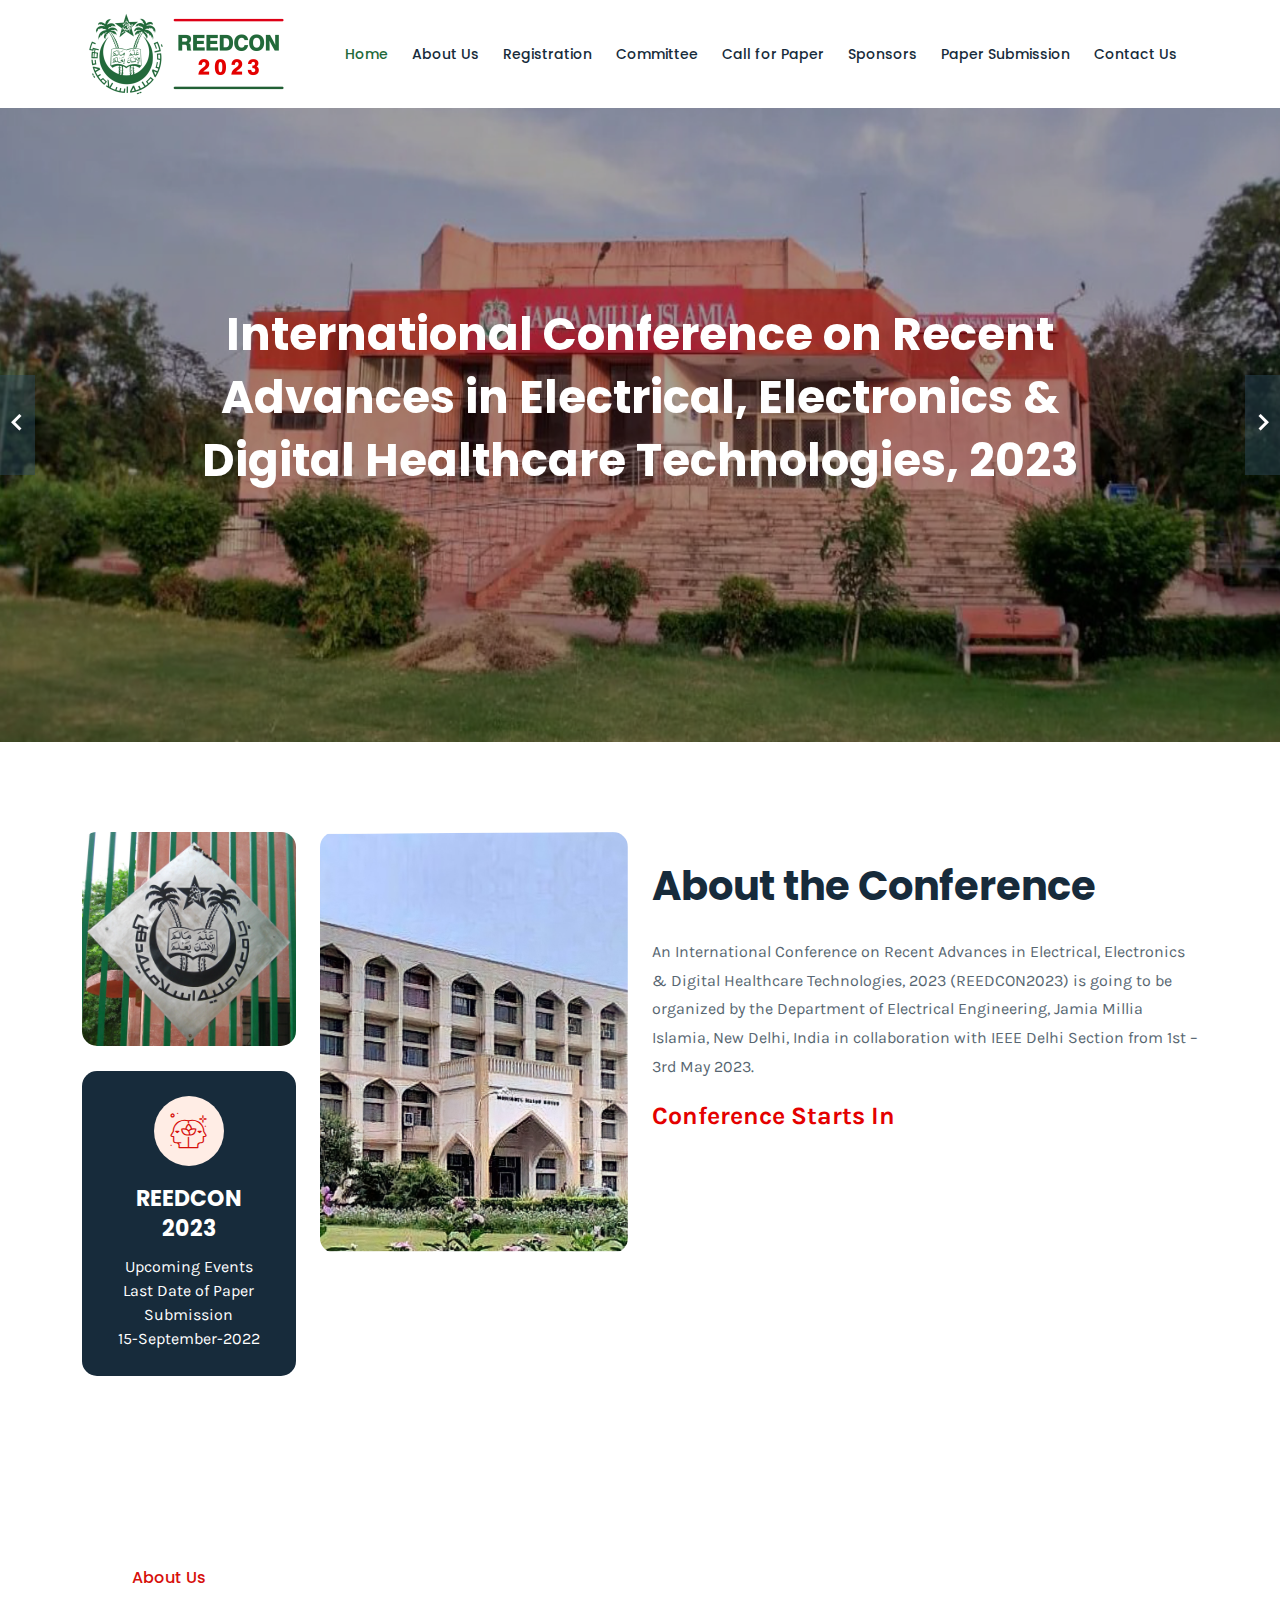
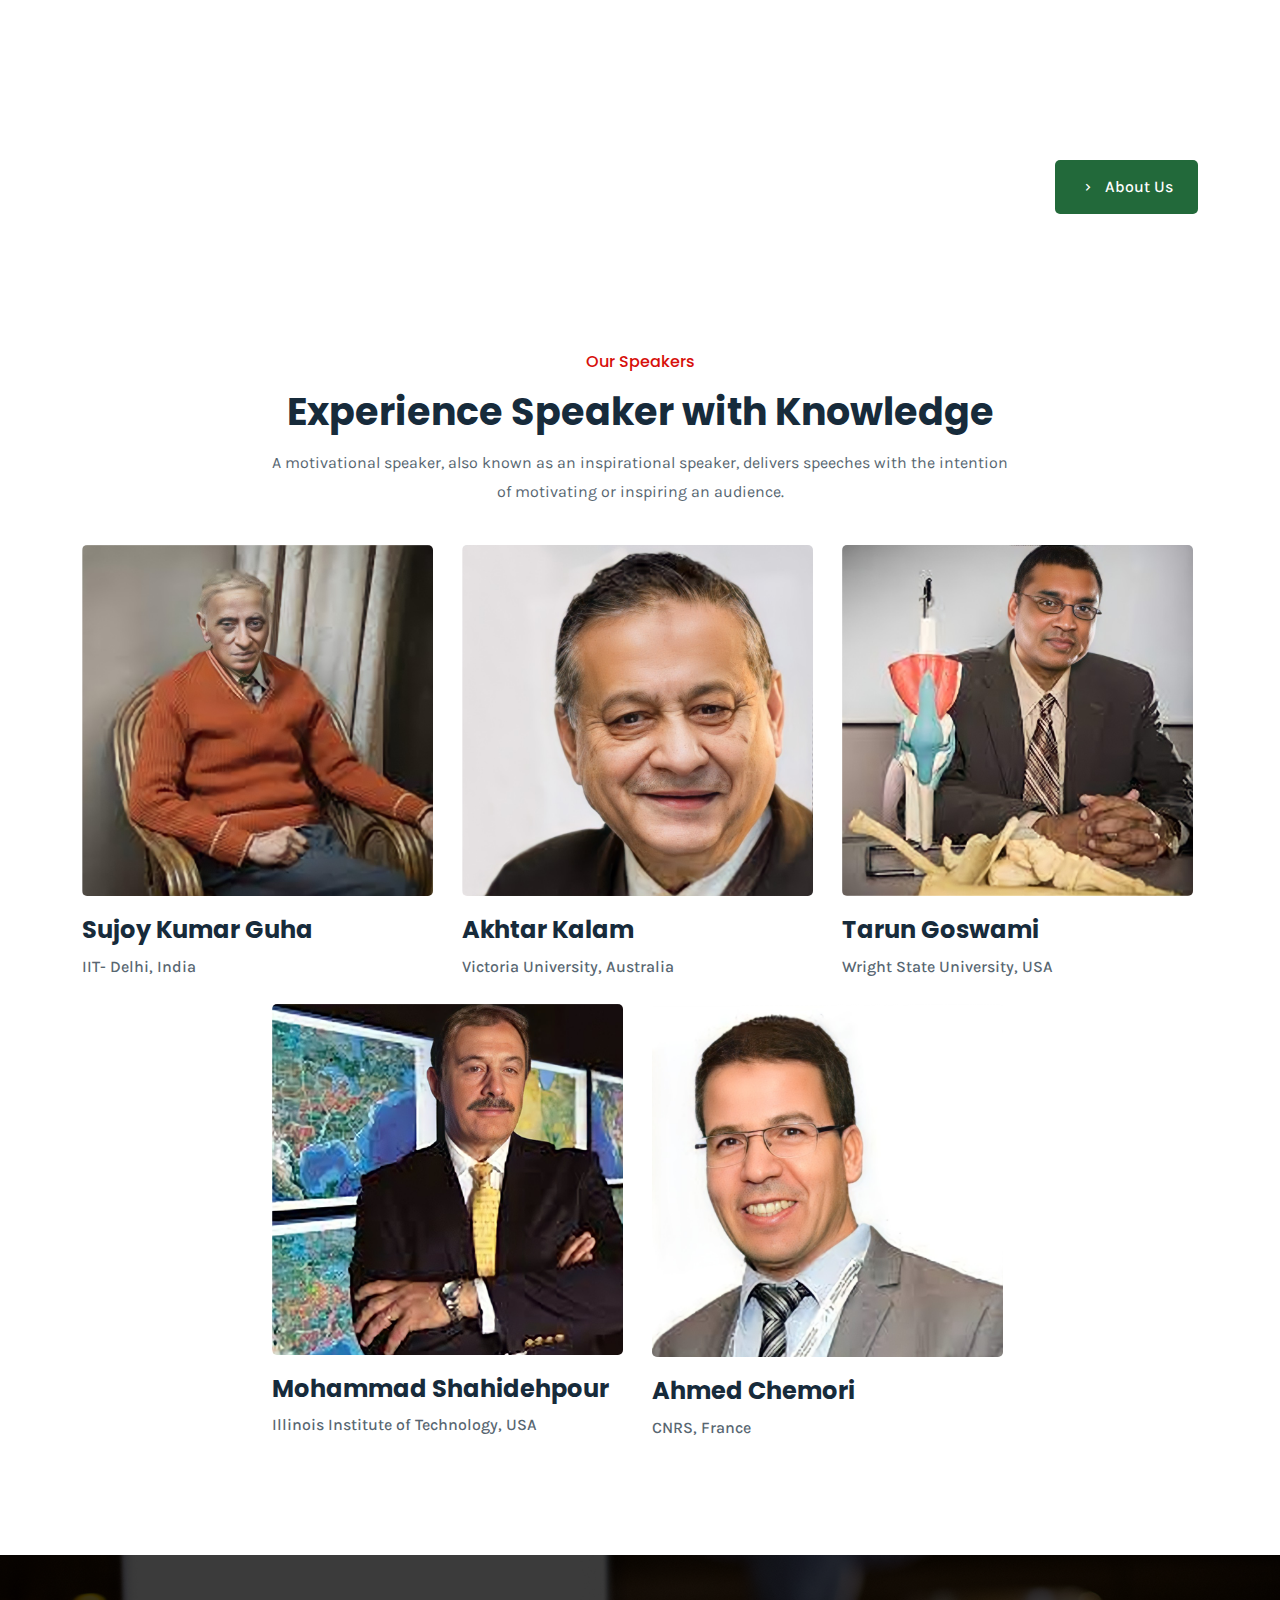
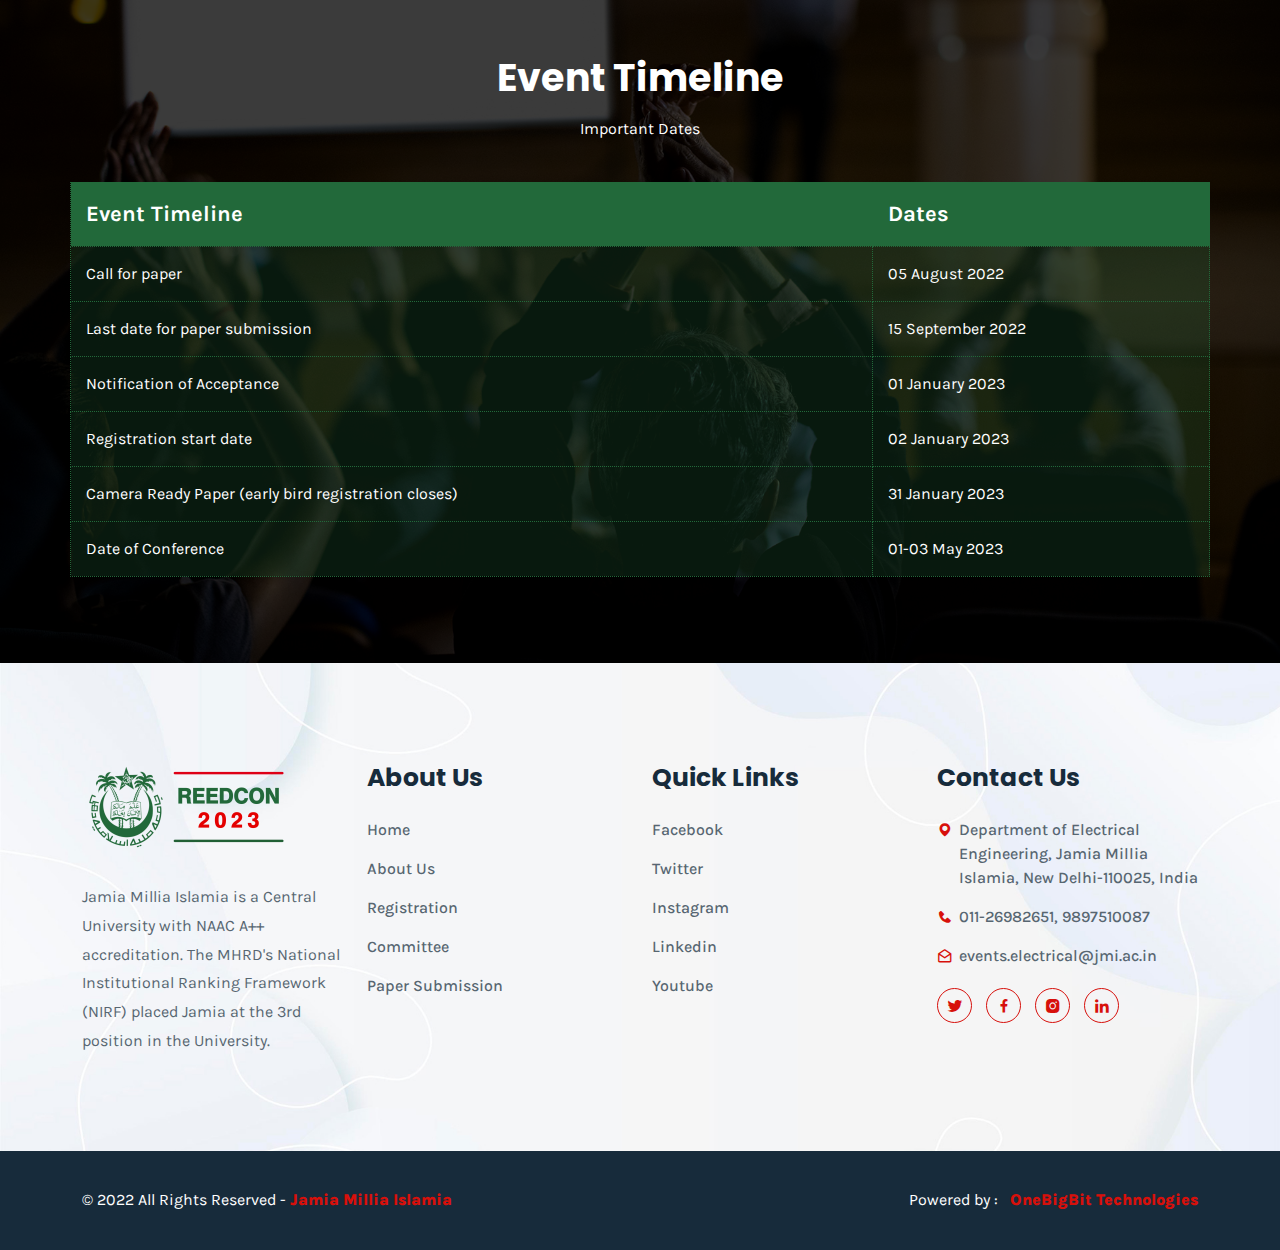
==== index.html @ e64987cf "commit" ====
<!doctype html>
<html lang="zxx">

<head>
    <meta charset="utf-8">
    <meta name="viewport" content="width=device-width, initial-scale=1, shrink-to-fit=no">
    <link rel="stylesheet" href="assets/css/bootstrap.min.css">
    <link rel="stylesheet" href="assets/css/animate.min.css">
    <link rel="stylesheet" href="assets/css/meanmenu.css">
    <link rel="stylesheet" href="assets/css/boxicons.min.css">
    <link rel="stylesheet" href="assets/css/flaticon.css">
    <link rel="stylesheet" href="assets/css/odometer.min.css">
    <link rel="stylesheet" href="assets/css/slick.min.css">
    <link rel="stylesheet" href="assets/css/owl.carousel.min.css">
    <link rel="stylesheet" href="assets/css/owl.theme.default.min.css">
    <link rel="stylesheet" href="assets/css/magnific-popup.min.css">
    <link rel="stylesheet" href="assets/css/style.css">
    <link rel="stylesheet" href="assets/css/dark.css">
    <link rel="stylesheet" href="assets/css/responsive.css">
    <title>International Conference </title>
    <link rel="icon" type="image/png" href="assets/images/favicon.png">
</head>

<body>
    <div class="preloader">
        <div class="loader">
            <div class="shadow"></div>
            <div class="box"></div>
        </div>
    </div>
    <div class="navbar-area">
        <div class="main-responsive-nav">
            <div class="container">
                <div class="main-responsive-menu">
                    <div class="logo"> <a href="index.html"> <img src="assets/images/logo-1.png" class="black-logo"
                                alt="image"> <img src="assets/images/logo-1.png" class="white-logo" alt="image"> </a>
                    </div>
                </div>
            </div>
        </div>
        <div class="main-navbar">
            <div class="container">
                <nav class="navbar navbar-expand-md navbar-light"> <a class="navbar-brand" href="index.html"> <img
                            src="assets/images/logo-1.png" class="black-logo" alt="image"></a> <a class="navbar-brand"
                        href="index.html"> <img src="assets/images/white-logo.png" class="white-logo" alt="image"> </a>
                    <div class="collapse navbar-collapse mean-menu" id="navbarSupportedContent">
                        <ul class="navbar-nav m-auto">
                            <li class="nav-item active"> <a href="index.html" class="nav-link">Home</a> </li>
                            <li class="nav-item"> <a href="about.html" class="nav-link">About Us</a> </li>
                            <li class="nav-item"> <a href="registration.html" class="nav-link"> Registration </a> </li>
                            <li class="nav-item"> <a href="committee.html" class="nav-link"> Committee </a> </li>
                            <li class="nav-item"> <a href="call-for-paper.html" class="nav-link"> Call for Paper </a>
                            </li>
                            <li class="nav-item"> <a href="sponsors.html" class="nav-link"> Sponsors </a> </li>
                            <li class="nav-item"> <a href="paper-submission.html" class="nav-link"> Paper Submission
                                </a> </li>
                            <li class="nav-item"> <a href="contact.html" class="nav-link"> Contact Us </a> </li>
                    </div>
            </div>
            </nav>
        </div>
    </div>
    <div class="main-slides-area">
        <div class="home-slides owl-carousel owl-theme">
            <div class="main-slides-item">
                <div class="container">
                    <div class="main-slides-content">
                        <h1>International Conference on Recent Advances in Electrical, Electronics & Digital Healthcare
                            Technologies, 2023</h1>
                    </div>
                </div>
            </div>
            <div class="main-slides-item item-two">
                <div class="container">
                    <div class="main-slides-content">
                        <h1>Department of Electrical Engineering, Jamia Millia Islamia,<br /> New Delhi </h1>
                    </div>
                </div>
            </div>
            <div class="main-slides-item item-three">
                <div class="container">
                    <div class="main-slides-content">
                        <h1>Jamia Millia Islamia is a Central University with NAAC A++<br /> accreditation</h1>
                    </div>
                </div>
            </div>
            <div class="main-slides-item item-four">
                <div class="container">
                    <div class="main-slides-content">
                        <h1>Jamia Millia Islamia is a Central University with NAAC A++<br /> accreditation</h1>
                    </div>
                </div>
            </div>
            <div class="main-slides-item item-five">
                <div class="container">
                    <div class="main-slides-content">
                        <h1>Jamia Millia Islamia is a Central University with NAAC A++<br /> accreditation</h1>
                    </div>
                </div>
            </div>
            <div class="main-slides-item item-sex">
                <div class="container">
                    <div class="main-slides-content">
                        <h1>Jamia Millia Islamia is a Central University with NAAC A++<br /> accreditation</h1>
                    </div>
                </div>
            </div>
        </div>
    </div> <!-- End Main Slides Area -->
    <div class="about-us-area ptb-100">
        <div class="container">
            <div class="row align-items-center">
                <div class="col-lg-6 col-md-12">
                    <div class="about-us-image">
                        <div class="row">
                            <div class="col-lg-5 col-md-6">
                                <div class="image-one"> <img src="assets/images/about/about-1.jpg" alt="image"> </div>
                                <div class="about-text-wrap"> <i class="flaticon-diversity"></i>
                                    <h4>REEDCON 2023</h4> <span>Upcoming Events<br /> Last Date of Paper
                                        Submission<br /> 15-September-2022 </span>
                                </div>
                            </div>
                            <div class="col-lg-7 col-md-6">
                                <div class="image-two"> <img src="assets/images/about/about-2.jpg" alt="image"> </div>
                            </div>
                        </div>
                    </div>
                </div>
                <div class="col-lg-6 col-md-12">
                    <div class="main-banner-content-box">
                        <h1 class="wow fadeInUp animated" data-wow-delay="100ms" data-wow-duration="1000ms"
                            style="visibility: visible; animation-duration: 1000ms; animation-delay: 100ms;">About the
                            Conference</h1> <br />
                        <p>An International Conference on Recent Advances in Electrical, Electronics & Digital
                            Healthcare Technologies, 2023 (REEDCON2023) is going to be organized by the Department of
                            Electrical Engineering, Jamia Millia Islamia, New Delhi, India in collaboration with IEEE
                            Delhi Section from 1st – 3rd May 2023.</p> <span
                            style="font-size: 25px;color: #e40000;font-weight: 700;">Conference Starts In</span>
                        <div class="banner-soon-content wow fadeInUp animated" data-wow-delay="300ms"
                            data-wow-duration="2000ms"
                            style="visibility: visible; animation-duration: 2000ms; animation-delay: 300ms;">
                            <div id="timer">
                                <div id="days">350<span>Days</span></div>
                                <div id="hours">17<span>Hours</span></div>
                                <div id="minutes">52<span>Minutes</span></div>
                                <div id="seconds">12<span>Seconds</span></div>
                            </div>
                        </div>
                        <ul class="banner-btn-list wow fadeInUp animated" data-wow-delay="300ms"
                            data-wow-duration="2000ms"
                            style="visibility: visible; animation-duration: 2000ms; animation-delay: 300ms;">
                            <li><a href="paper-submission.html" class="default-btn"><i class="bx bx-arrow-to-right"></i>
                                    View Detail<span style="top: 60px; left: 178.5px;"></span></a></li>
                        </ul>
                    </div>
                </div>
            </div>
        </div>
    </div>
    <div class="experience-area-with-image pt-100 pb-100">
        <div class="container">
            <div class="col-lg-12 col-md-12">
                <div class="experience-content"> <span>About Us </span>
                    <h3>About Jamia</h3>
                    <p style="text-align: justify;">Jamia Millia Islamia is a Central University with NAAC A++
                        accreditation. The MHRD&apos;s National Institutional Ranking Framework (NIRF) placed Jamia at
                        the
                        3rd position in the University category, 26th Position in engineering and 13th position in the overall ranking for 2022. The
                        university has 9 faculties, 43 Departments, 30 research centres and offers 234 courses in
                        various disciplines from nursery to Ph.D.</p>
                </div>
                <div class="about-btn" style="float: right;"> <a href="about.html" class="default-btn"><i
                            class="bx bx-chevron-right"></i> About Us <span
                            style="top: 73.9px; left: 95.5px;"></span></a> </div>
            </div>
        </div>
    </div> <!-- Start Speakers Area -->
    <div class="speakers-area ptb-100">
        <div class="container">
            <div class="section-title"> <span>Our Speakers</span>
                <h2>Experience Speaker with Knowledge</h2>
                <p> A motivational speaker, also known as an inspirational speaker, delivers speeches with the intention
                    of motivating or inspiring an audience.</p>
            </div>
            <div class="row justify-content-center">
              <!--  <div class="col-lg-4 col-md-6">
                    <div class="single-speakers">
                        <div class="speakers-image"> <a href="speakers-details.html"><img
                                    src="assets/images/speakers/saifur-rahman.png" alt="saifur-rahman"></a> </div>
                        <div class="speakers-content">
                            <h3> <a href="#">Saifur Rahman</a> </h3> <span>Virginia Tech Advanced Research Institute,
                                USA</span>
                        </div>
                    </div>
                </div>-->
                <div class="col-lg-4 col-md-6">
                    <div class="single-speakers">
                        <div class="speakers-image"> <a href="#"><img src="assets/images/speakers/sujoy-kumar-guha.png"
                                    alt="sujoy-kumar-guha"></a> </div>
                        <div class="speakers-content">
                            <h3> <a href="#">Sujoy Kumar Guha</a> </h3> <span>IIT- Delhi, India</span>
                        </div>
                    </div>
                </div>
                <div class="col-lg-4 col-md-6">
                    <div class="single-speakers">
                        <div class="speakers-image"> <a href="#"><img src="assets/images/speakers/akhtar-kalam.png"
                                    alt="akhtar-kalam"></a> </div>
                        <div class="speakers-content">
                            <h3> <a href="#">Akhtar Kalam</a> </h3> <span>Victoria University, Australia</span>
                        </div>
                    </div>
                </div>
                <div class="col-lg-4 col-md-6">
                    <div class="single-speakers">
                        <div class="speakers-image"> <a href="#"><img src="assets/images/speakers/tarun-goswami.png"
                                    alt="tarun-goswami"></a> </div>
                        <div class="speakers-content">
                            <h3> <a href="#">Tarun Goswami</a> </h3> <span>Wright State University, USA</span>
                        </div>
                    </div>
                </div>
                <div class="col-lg-4 col-md-6">
                    <div class="single-speakers">
                        <div class="speakers-image"> <a href="#"><img
                                    src="assets/images/speakers/mohammad-shahidehpour.png"
                                    alt="mohammad-shahidehpour"></a> </div>
                        <div class="speakers-content">
                            <h3> <a href="#">Mohammad Shahidehpour</a> </h3> <span>Illinois Institute of Technology,
                                USA</span>
                        </div>
                    </div>
                </div>
                <div class="col-lg-4 col-md-6">
                    <div class="single-speakers">
                        <div class="speakers-image"> <a href="speakers-details.html"><img
                                    src="assets/images/speakers/ahmed-chemori.png" alt="ahmed-chemori"></a> </div>
                        <div class="speakers-content">
                            <h3> <a href="#">Ahmed Chemori</a> </h3> <span>CNRS, France</span>
                        </div>
                    </div>
                </div>
            </div>
        </div>
    </div> <!-- End Speakers Area -->
    <div class="pricing-area pt-100 pb-75">
        <div class="container">
            <div class="section-title">
                <h2>Event Timeline</h2>
                <p>Important Dates</p>
            </div>
            <div class="row justify-content-center">
                <table class="table table-bordered table-striped table-hover">
                    <thead>
                        <tr style="background: #22693a;color: white;font-size: 22px;">
                            <td> <strong>Event Timeline </strong> </td>
                            <td> <strong>Dates</strong> </td>
                        </tr>
                        <tr>
                            <td> Call for paper </td>
                            <td> 05 August 2022 </td>
                        </tr>
                        <tr>
                            <td> Last date for paper submission </td>
                            <td> 15 September 2022 </td>
                        </tr>
                        <tr>
                            <td> Notification of Acceptance </td>
                            <td> 01 January 2023 </td>
                        </tr>
                        <tr>
                            <td> Registration start date </td>
                            <td> 02 January 2023 </td>
                        </tr>
                        <tr>
                            <td> Camera Ready Paper (early bird registration closes) </td>
                            <td> 31 January 2023 </td>
                        </tr>
                        <tr>
                            <td> Date of Conference </td>
                            <td> 01-03 May 2023 </td>
                        </tr>
                    </thead>
                </table>
            </div>
        </div>
    </div>
    <footer class="footer-area pt-100 pb-75">
        <div class="container">
            <div class="row justify-content-center">
                <div class="col-lg-3 col-sm-6">
                    <div class="single-footer-widget">
                        <div class="widget-logo"> <a href="index.html"> <img src="assets/images/logo.png"
                                    class="black-logo" alt="image"> <img src="assets/images/white-logo.png"
                                    class="white-logo" alt="image"> </a> </div>
                        <p>Jamia Millia Islamia is a Central University with NAAC A++ accreditation. The MHRD&apos;s
                            National
                            Institutional Ranking Framework (NIRF) placed Jamia at the 3rd position in the University.
                        </p>
                    </div>
                </div>
                <div class="col-lg-3 col-sm-6">
                    <div class="single-footer-widget">
                        <h3>About Us</h3>
                        <ul class="footer-links-list">
                            <li><a href="index.html">Home</a></li>
                            <li><a href="about.html">About Us</a></li>
                            <li><a href="registration.html"> Registration</a></li>
                            <li><a href="committee.html">Committee</a></li>
                            <li><a href="paper-submission.html">Paper Submission</a></li>
                        </ul>
                    </div>
                </div>
                <div class="col-lg-3 col-sm-6">
                    <div class="single-footer-widget">
                        <h3>Quick Links</h3>
                        <ul class="footer-links-list">
                            <li><a href="https://www.facebook.com/" target="_blank">Facebook</a></li>
                            <li><a href="https://twitter.com/?lang=en" target="_blank">Twitter</a></li>
                            <li><a href="https://www.instagram.com/" target="_blank">Instagram</a></li>
                            <li><a href="https://www.linkedin.com/" target="_blank">Linkedin</a></li>
                            <li><a href="https://www.youtube.com/" target="_blank">Youtube</a></li>
                        </ul>
                    </div>
                </div>
                <div class="col-lg-3 col-sm-6">
                    <div class="single-footer-widget">
                        <h3>Contact Us</h3>
                        <ul class="widget-info">
                            <li> <i class='bx bxs-map'></i> Department of Electrical Engineering, Jamia Millia Islamia,
                                New Delhi-110025, India </li>
                            <li> <i class='bx bxs-phone'></i> <a href="tel:9897510087">011-26982651, 9897510087</a>
                            </li>
                            <li> <i class='bx bx-envelope-open'></i> <a
                                    href="#"><span>events.electrical@jmi.ac.in</span></a> </li>
                        </ul>
                        <ul class="widget-social">
                            <li> <a href="https://twitter.com/?lang=en" target="_blank"> <i class='bx bxl-twitter'></i>
                                </a> </li>
                            <li> <a href="https://www.facebook.com/" target="_blank"> <i class='bx bxl-facebook'></i>
                                </a> </li>
                            <li> <a href="https://www.instagram.com/" target="_blank"> <i
                                        class='bx bxl-instagram-alt'></i> </a> </li>
                            <li> <a href="https://www.linkedin.com/" target="_blank"> <i class='bx bxl-linkedin'></i>
                                </a> </li>
                        </ul>
                    </div>
                </div>
            </div>
        </div>
    </footer>
    <div class="copyright-area">
        <div class="container">
            <div class="copyright-area-content">
                <div class="row align-items-center">
                    <div class="col-lg-6 col-md-6">
                        <p> © 2022 All Rights Reserved - <a href="#" target="_blank"><strong>Jamia Millia
                                    Islamia</strong> </a> </p>
                    </div>
                    <div class="col-lg-6 col-md-6">
                        <p style="float: right;"> Powered by : &nbsp;&nbsp;<a href="https://onebigbit.com/"
                                target="_blank"><strong> OneBigBit Technologies</strong> </a> </p>
                    </div>
                </div>
            </div>
        </div>
    </div> <!-- Start Go Top Area -->
    <div class="go-top"> <i class='bx bx-chevron-up'></i> </div> <!-- End Go Top Area -->
    <!-- Jquery Slim JS -->
    <script src="assets/js/jquery.min.js"></script>
    <script src="assets/js/bootstrap.bundle.min.js"></script>
    <script src="assets/js/jquery.meanmenu.js"></script>
    <script src="assets/js/owl.carousel.min.js"></script>
    <script src="assets/js/jquery.appear.js"></script>
    <script src="assets/js/odometer.min.js"></script>
    <script src="assets/js/slick.min.js"></script>
    <script src="assets/js/jquery.magnific-popup.min.js"></script>
    <script src="assets/js/jquery.ajaxchimp.min.js"></script>
    <script src="assets/js/form-validator.min.js"></script>
    <script src="assets/js/contact-form-script.js"></script>
    <script src="assets/js/wow.min.js"></script>
    <script src="assets/js/main.js"></script>
</body>

</html>
---- assets/css/meanmenu.css ----
.mean-container .mean-bar {
  float: left;
  width: 100%;
  position: absolute;
  background: transparent;
  padding: 20px 0 0;
  z-index: 999;
  border-bottom: 1px solid rgba(0, 0, 0, 0.03);
  height: 55px;
}
.mean-container a.meanmenu-reveal {
  width: 35px;
  height: 30px;
  padding: 12px 15px 0 0;
  position: absolute;
  right: 0;
  cursor: pointer;
  color: #ffffff;
  text-decoration: none;
  font-size: 16px;
  text-indent: -9999em;
  line-height: 22px;
  font-size: 1px;
  display: block;
  font-weight: 700;
}
.mean-container a.meanmenu-reveal span {
  display: block;
  background: #ffffff;
  height: 4px;
  margin-top: 3px;
  border-radius: 3px;
}
.mean-container .mean-nav {
  float: left;
  width: 100%;
  background: #ffffff;
  margin-top: 55px;
}
.mean-container .mean-nav ul {
  padding: 0;
  margin: 0;
  width: 100%;
  border: none;
  list-style-type: none;
}
.mean-container .mean-nav ul li {
  position: relative;
  float: left;
  width: 100%;
}
.mean-container .mean-nav ul li a {
  display: block;
  float: left;
  width: 90%;
  padding: 1em 5%;
  margin: 0;
  text-align: left;
  color: #677294;
  border-top: 1px solid #dbeefd;
  text-decoration: none;
}
.mean-container .mean-nav ul li a.active {
  color: #000000;
}
.mean-container .mean-nav ul li li a {
  width: 80%;
  padding: 1em 10%;
  color: #677294;
  border-top: 1px solid #dbeefd;
  opacity: 1;
  filter: alpha(opacity=75);
  text-shadow: none !important;
  visibility: visible;
  text-transform: none;
  font-size: 14px;
}
.mean-container .mean-nav ul li.mean-last a {
  border-bottom: none;
  margin-bottom: 0;
}
.mean-container .mean-nav ul li li li a {
  width: 70%;
  padding: 1em 15%;
}
.mean-container .mean-nav ul li li li li a {
  width: 60%;
  padding: 1em 20%;
}
.mean-container .mean-nav ul li li li li li a {
  width: 50%;
  padding: 1em 25%;
}
.mean-container .mean-nav ul li a:hover {
  background: #252525;
  background: rgba(255, 255, 255, 0.1);
}
.mean-container .mean-nav ul li a.mean-expand {
  margin-top: 3px;
  width: 100%;
  height: 24px;
  padding: 12px !important;
  text-align: right;
  position: absolute;
  right: 0;
  top: 0;
  z-index: 2;
  font-weight: 700;
  background: transparent;
  border: none !important;
}
.mean-container .mean-push {
  float: left;
  width: 100%;
  padding: 0;
  margin: 0;
  clear: both;
}
.mean-nav .wrapper {
  width: 100%;
  padding: 0;
  margin: 0;
}
/* Fix for box sizing on Foundation Framework etc. */
.mean-container .mean-bar,
.mean-container .mean-bar * {
  -webkit-box-sizing: content-box;
  -moz-box-sizing: content-box;
  box-sizing: content-box;
}
.mean-remove {
  display: none !important;
}
.mobile-nav {
  display: none;
}
.mobile-nav.mean-container .mean-nav ul li a.active {
  color: #ff2d55;
}
.main-nav {
  background: #000;
  position: absolute;
  top: 0;
  left: 0;
  padding-top: 15px;
  padding-bottom: 15px;
  width: 100%;
  z-index: 999;
  height: auto;
}
.mean-nav .dropdown-toggle::after {
  display: none;
}
.navbar-light .navbar-brand,
.navbar-light .navbar-brand:hover {
  color: #fff;
  font-weight: bold;
  text-transform: uppercase;
  line-height: 1;
}
.main-nav nav ul {
  padding: 0;
  margin: 0;
  list-style-type: none;
}
.main-nav nav .navbar-nav .nav-item {
  position: relative;
  padding: 15px 0;
}
.main-nav nav .navbar-nav .nav-item a {
  font-weight: 500;
  font-size: 16px;
  text-transform: uppercase;
  color: #ffffff;
  padding-left: 0;
  padding-right: 0;
  padding-top: 0;
  padding-bottom: 0;
  margin-left: 15px;
  margin-right: 15px;
}
.main-nav nav .navbar-nav .nav-item a:hover,
.main-nav nav .navbar-nav .nav-item a:focus,
.main-nav nav .navbar-nav .nav-item a.active {
  color: #ff2d55;
}
.main-nav nav .navbar-nav .nav-item:hover a {
  color: #ff2d55;
}
.main-nav nav .navbar-nav .nav-item .dropdown-menu {
  -webkit-box-shadow: 0 0 30px 0 rgba(0, 0, 0, 0.05);
  box-shadow: 0 0 30px 0 rgba(0, 0, 0, 0.05);
  background: #0d1028;
  position: absolute;
  top: 80px;
  left: 0;
  width: 250px;
  z-index: 99;
  display: block;
  padding-top: 20px;
  padding-left: 5px;
  padding-right: 5px;
  padding-bottom: 20px;
  opacity: 0;
  visibility: hidden;
  -webkit-transition: all 0.3s ease-in-out;
  transition: all 0.3s ease-in-out;
}
.main-nav nav .navbar-nav .nav-item .dropdown-menu li {
  position: relative;
  padding: 0;
}
.main-nav nav .navbar-nav .nav-item .dropdown-menu li a {
  font-size: 15px;
  font-weight: 500;
  text-transform: capitalize;
  padding: 9px 15px;
  margin: 0;
  display: block;
  color: #ffffff;
}
.main-nav nav .navbar-nav .nav-item .dropdown-menu li a:hover,
.main-nav nav .navbar-nav .nav-item .dropdown-menu li a:focus,
.main-nav nav .navbar-nav .nav-item .dropdown-menu li a.active {
  color: #ff2d55;
}
.main-nav nav .navbar-nav .nav-item .dropdown-menu li .dropdown-menu {
  position: absolute;
  left: -100%;
  top: 0;
  opacity: 0 !important;
  visibility: hidden !important;
}
.main-nav nav .navbar-nav .nav-item .dropdown-menu li:hover .dropdown-menu {
  opacity: 1 !important;
  visibility: visible !important;
  top: -20px !important;
}
.main-nav
  nav
  .navbar-nav
  .nav-item
  .dropdown-menu
  li
  .dropdown-menu
  li
  .dropdown-menu {
  position: absolute;
  left: -100%;
  top: 0;
  opacity: 0 !important;
  visibility: hidden !important;
}
.main-nav
  nav
  .navbar-nav
  .nav-item
  .dropdown-menu
  li:hover
  .dropdown-menu
  li:hover
  .dropdown-menu {
  opacity: 1 !important;
  visibility: visible !important;
  top: -20px !important;
}
.main-nav nav .navbar-nav .nav-item .dropdown-menu li .dropdown-menu li a {
  color: #ffffff;
  text-transform: capitalize;
}
.main-nav nav .navbar-nav .nav-item .dropdown-menu li .dropdown-menu li a:hover,
.main-nav nav .navbar-nav .nav-item .dropdown-menu li .dropdown-menu li a:focus,
.main-nav
  nav
  .navbar-nav
  .nav-item
  .dropdown-menu
  li
  .dropdown-menu
  li
  a.active {
  color: #ffffff;
}
.main-nav nav .navbar-nav .nav-item:hover ul {
  opacity: 1;
  visibility: visible;
  top: 100%;
}
.main-nav nav .navbar-nav .nav-item:last-child .dropdown-menu {
  left: auto;
  right: 0;
}

/* Responsive Style */
@media only screen and (max-width: 991px) {
  .mobile-nav {
    display: block;
    position: relative;
  }
  .mobile-nav .logo {
    text-decoration: none;
    position: absolute;
    top: 11px;
    z-index: 999;
    left: 15px;
    color: #fff;
    font-weight: bold;
    text-transform: uppercase;
    font-size: 20px;
  }
  .mean-container .mean-bar {
    background-color: #ffffff;
    padding: 0;
  }
  .mean-container a.meanmenu-reveal {
    padding: 15px 15px 0 0;
  }
  .mobile-nav nav .navbar-nav {
    height: 300px;
    overflow-y: scroll;
  }
  .mobile-nav nav .navbar-nav .nav-item a i {
    display: none;
  }
  .main-nav {
    display: none !important;
  }
}
---- assets/css/flaticon.css ----
@font-face {
  font-family: "flaticon";
  src: url("../fonts/flaticon66e1.ttf?39188110a7089c1b82493d017f418daa")
      format("truetype"),
    url("../fonts/flaticon66e1.woff?39188110a7089c1b82493d017f418daa")
      format("woff"),
    url("../fonts/flaticon66e1.woff2?39188110a7089c1b82493d017f418daa")
      format("woff2"),
    url("../fonts/flaticon66e1.eot?39188110a7089c1b82493d017f418daa#iefix")
      format("embedded-opentype"),
    url("../fonts/flaticon66e1.svg?39188110a7089c1b82493d017f418daa#flaticon")
      format("svg");
}

i[class^="flaticon-"]:before,
i[class*=" flaticon-"]:before {
  font-family: flaticon !important;
  font-style: normal;
  font-weight: normal !important;
  font-variant: normal;
  text-transform: none;
  -webkit-font-smoothing: antialiased;
  -moz-osx-font-smoothing: grayscale;
}

.flaticon-advertising:before {
  content: "\f101";
}
.flaticon-leadership:before {
  content: "\f102";
}
.flaticon-diversity:before {
  content: "\f103";
}
.flaticon-branding:before {
  content: "\f104";
}
.flaticon-boost:before {
  content: "\f105";
}
.flaticon-drink:before {
  content: "\f106";
}
.flaticon-medal:before {
  content: "\f107";
}
.flaticon-layers:before {
  content: "\f108";
}
.flaticon-customer:before {
  content: "\f109";
}
.flaticon-pin:before {
  content: "\f10a";
}
.flaticon-phone:before {
  content: "\f10b";
}
.flaticon-envelope:before {
  content: "\f10c";
}
.flaticon-play-button-arrowhead:before {
  content: "\f10d";
}
.flaticon-shopping-cart:before {
  content: "\f10e";
}
.flaticon-settings:before {
  content: "\f10f";
}
.flaticon-left-quote:before {
  content: "\f110";
}
.flaticon-bar-chart:before {
  content: "\f111";
}
.flaticon-search-interface-symbol:before {
  content: "\f112";
}
.flaticon-cancel:before {
  content: "\f113";
}
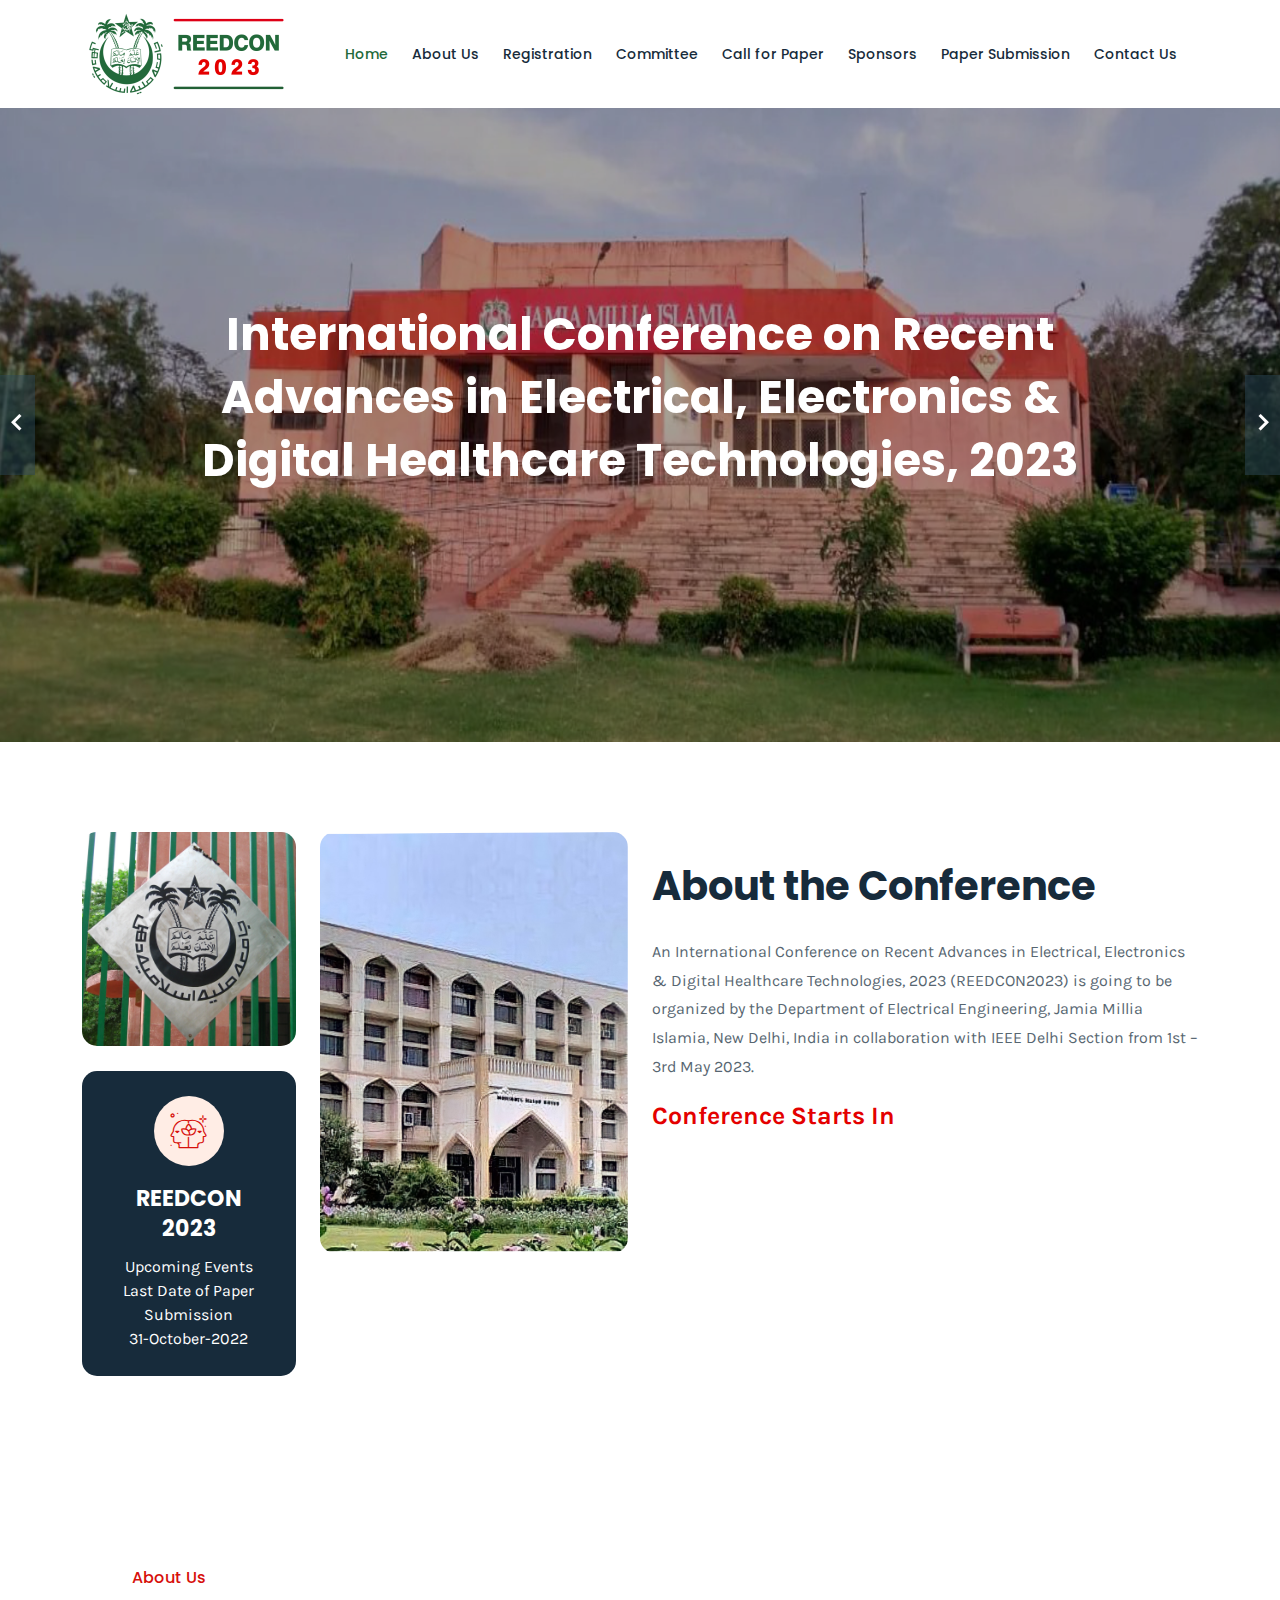
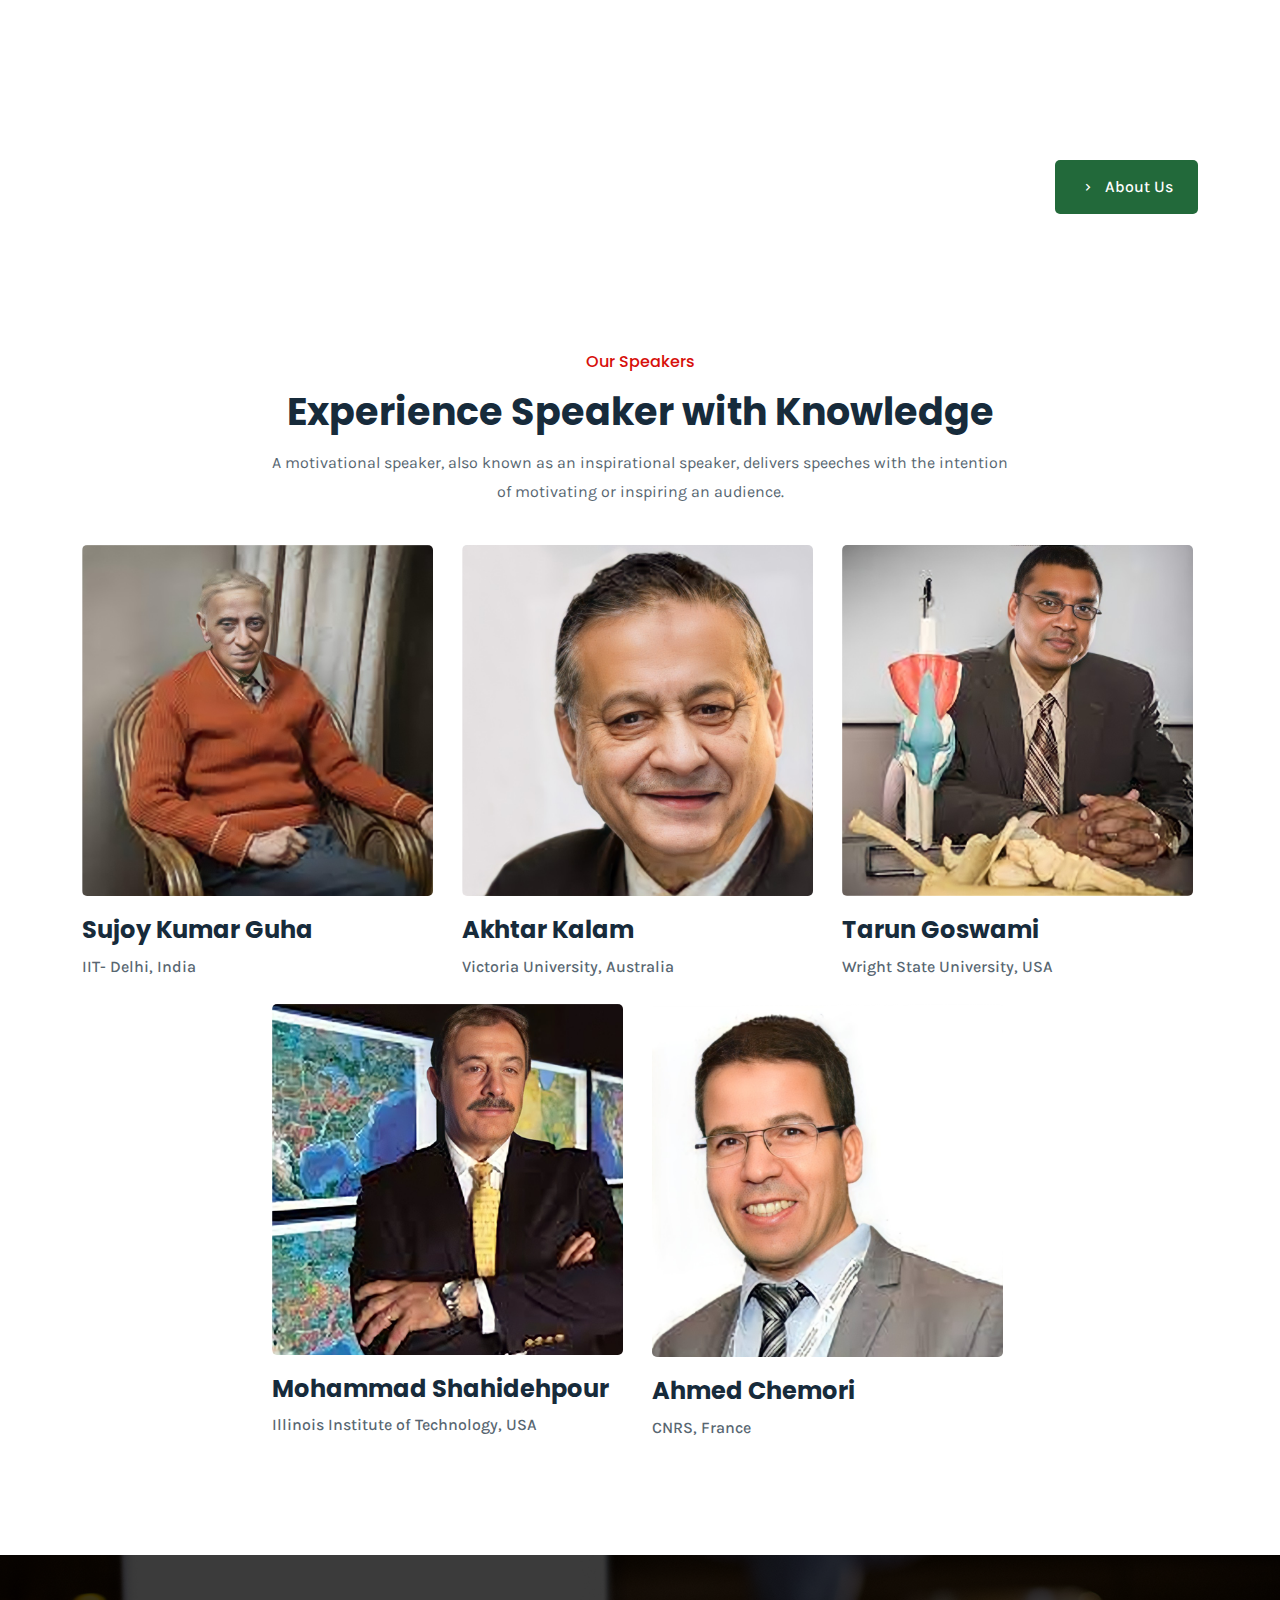
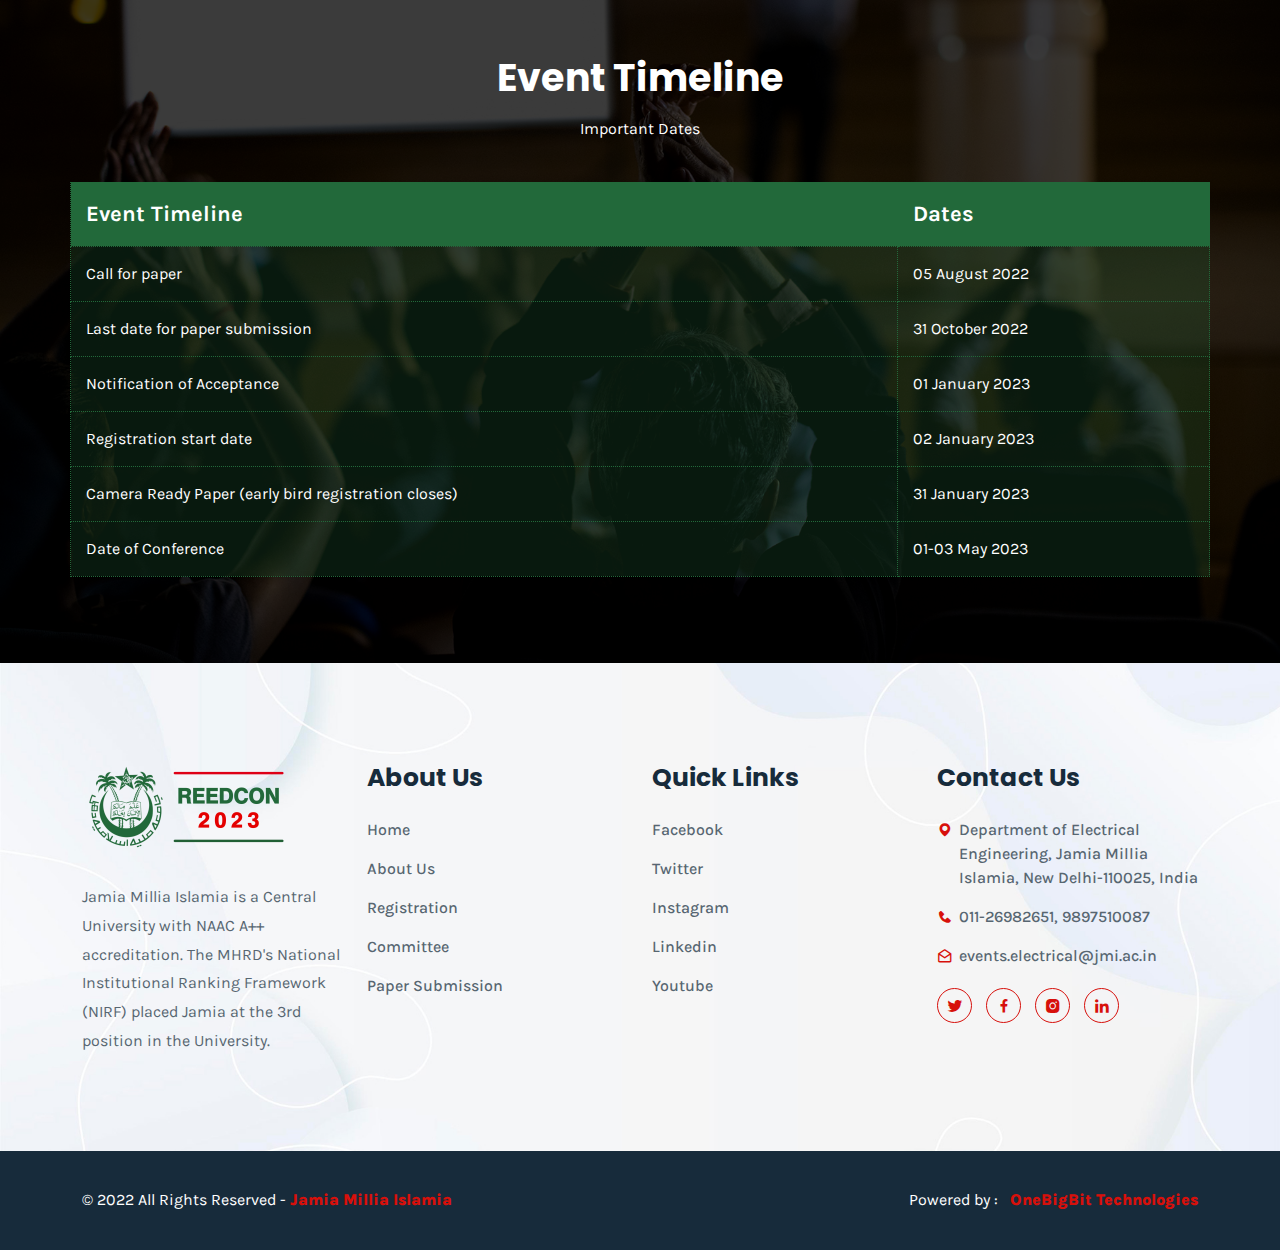
==== commit 82a77d4b: "16 sep updated by kashif" ====
--- a/index.html
+++ b/index.html
@@ -117,7 +117,7 @@
                                 <div class="image-one"> <img src="assets/images/about/about-1.jpg" alt="image"> </div>
                                 <div class="about-text-wrap"> <i class="flaticon-diversity"></i>
                                     <h4>REEDCON 2023</h4> <span>Upcoming Events<br /> Last Date of Paper
-                                        Submission<br /> 15-September-2022 </span>
+                                        Submission<br /> 31-October-2022 </span>
                                 </div>
                             </div>
                             <div class="col-lg-7 col-md-6">
@@ -166,8 +166,8 @@
                         accreditation. The MHRD&apos;s National Institutional Ranking Framework (NIRF) placed Jamia at
                         the
                         3rd position in the University category, 26th Position in engineering and 13th position in the overall ranking for 2022. The
-                        university has 9 faculties, 43 Departments, 30 research centres and offers 234 courses in
-                        various disciplines from nursery to Ph.D.</p>
+                        university has 10 faculties, 44 Departments, 30 research centres and offers more than 200 courses in
+                        various disciplines, with 20,000 plus students.</p>
                 </div>
                 <div class="about-btn" style="float: right;"> <a href="about.html" class="default-btn"><i
                             class="bx bx-chevron-right"></i> About Us <span
@@ -262,7 +262,7 @@
                         </tr>
                         <tr>
                             <td> Last date for paper submission </td>
-                            <td> 15 September 2022 </td>
+                            <td> 31 October 2022 </td>
                         </tr>
                         <tr>
                             <td> Notification of Acceptance </td>
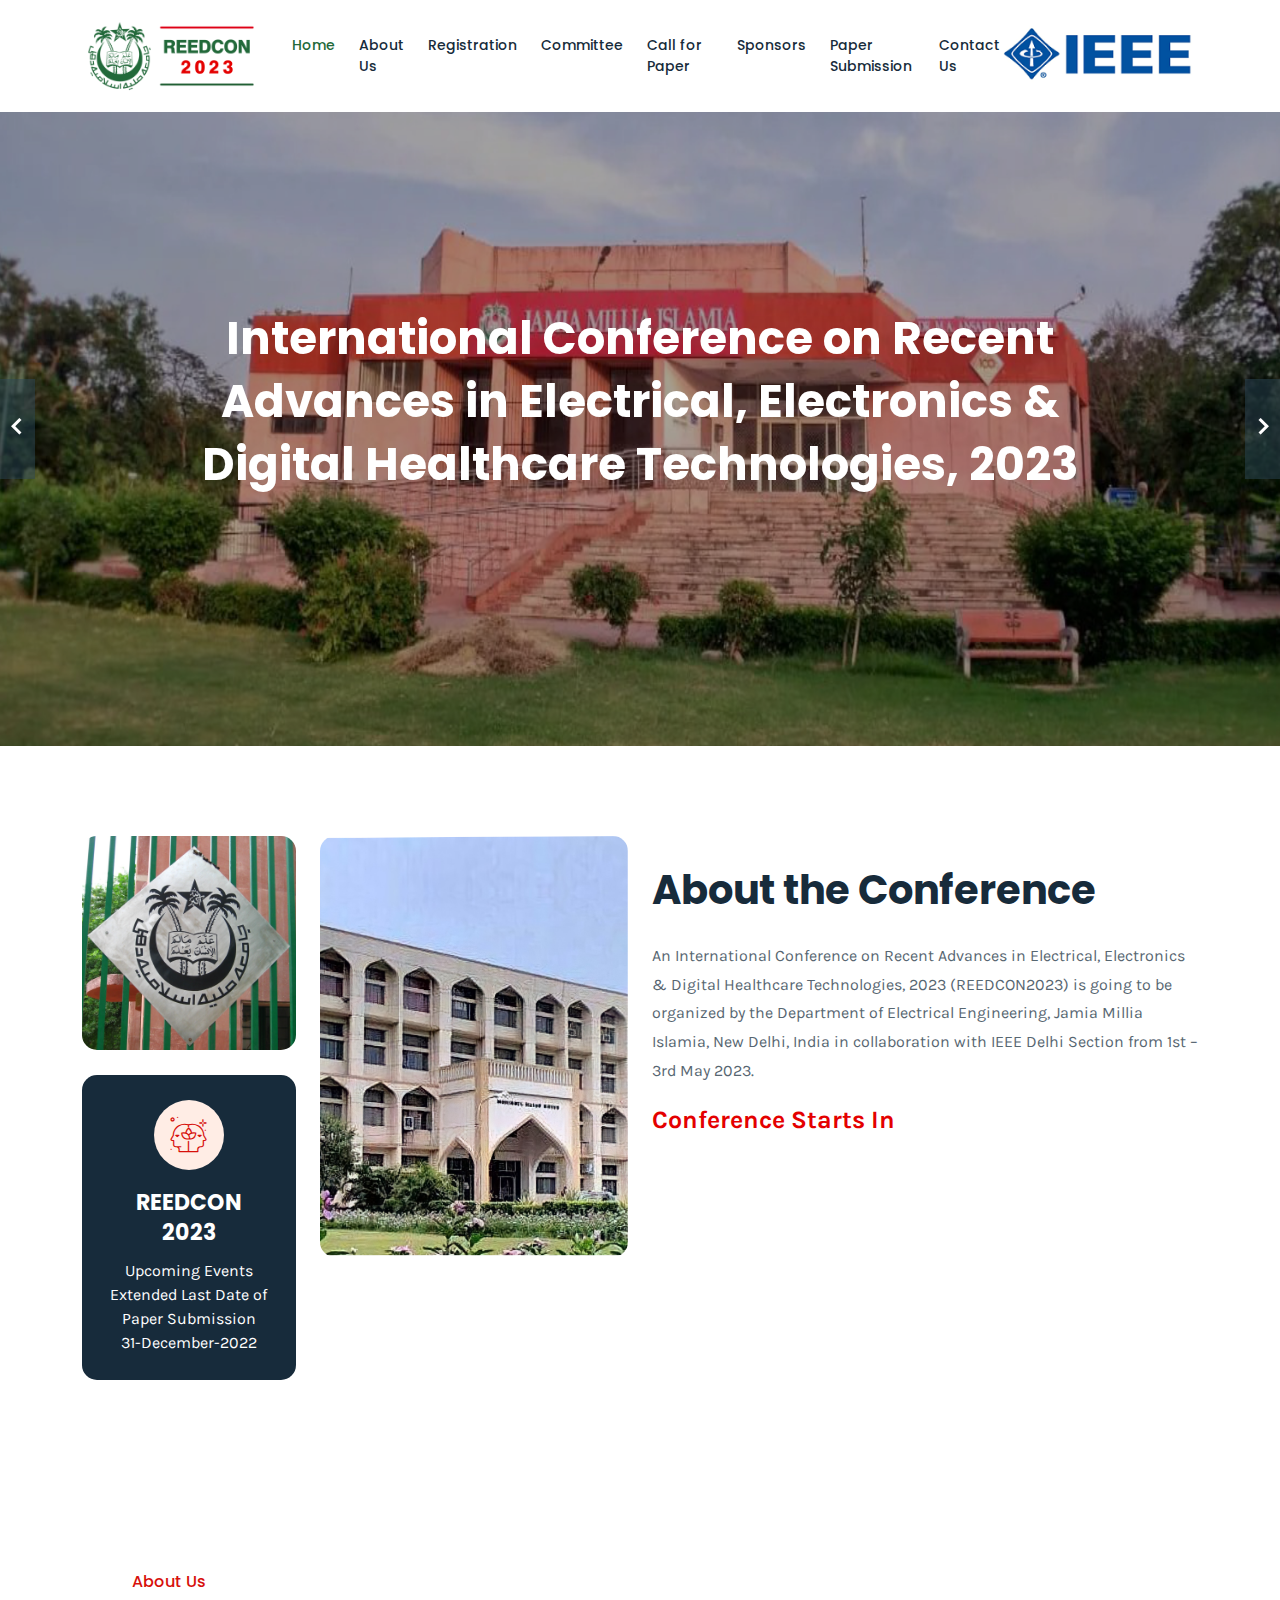
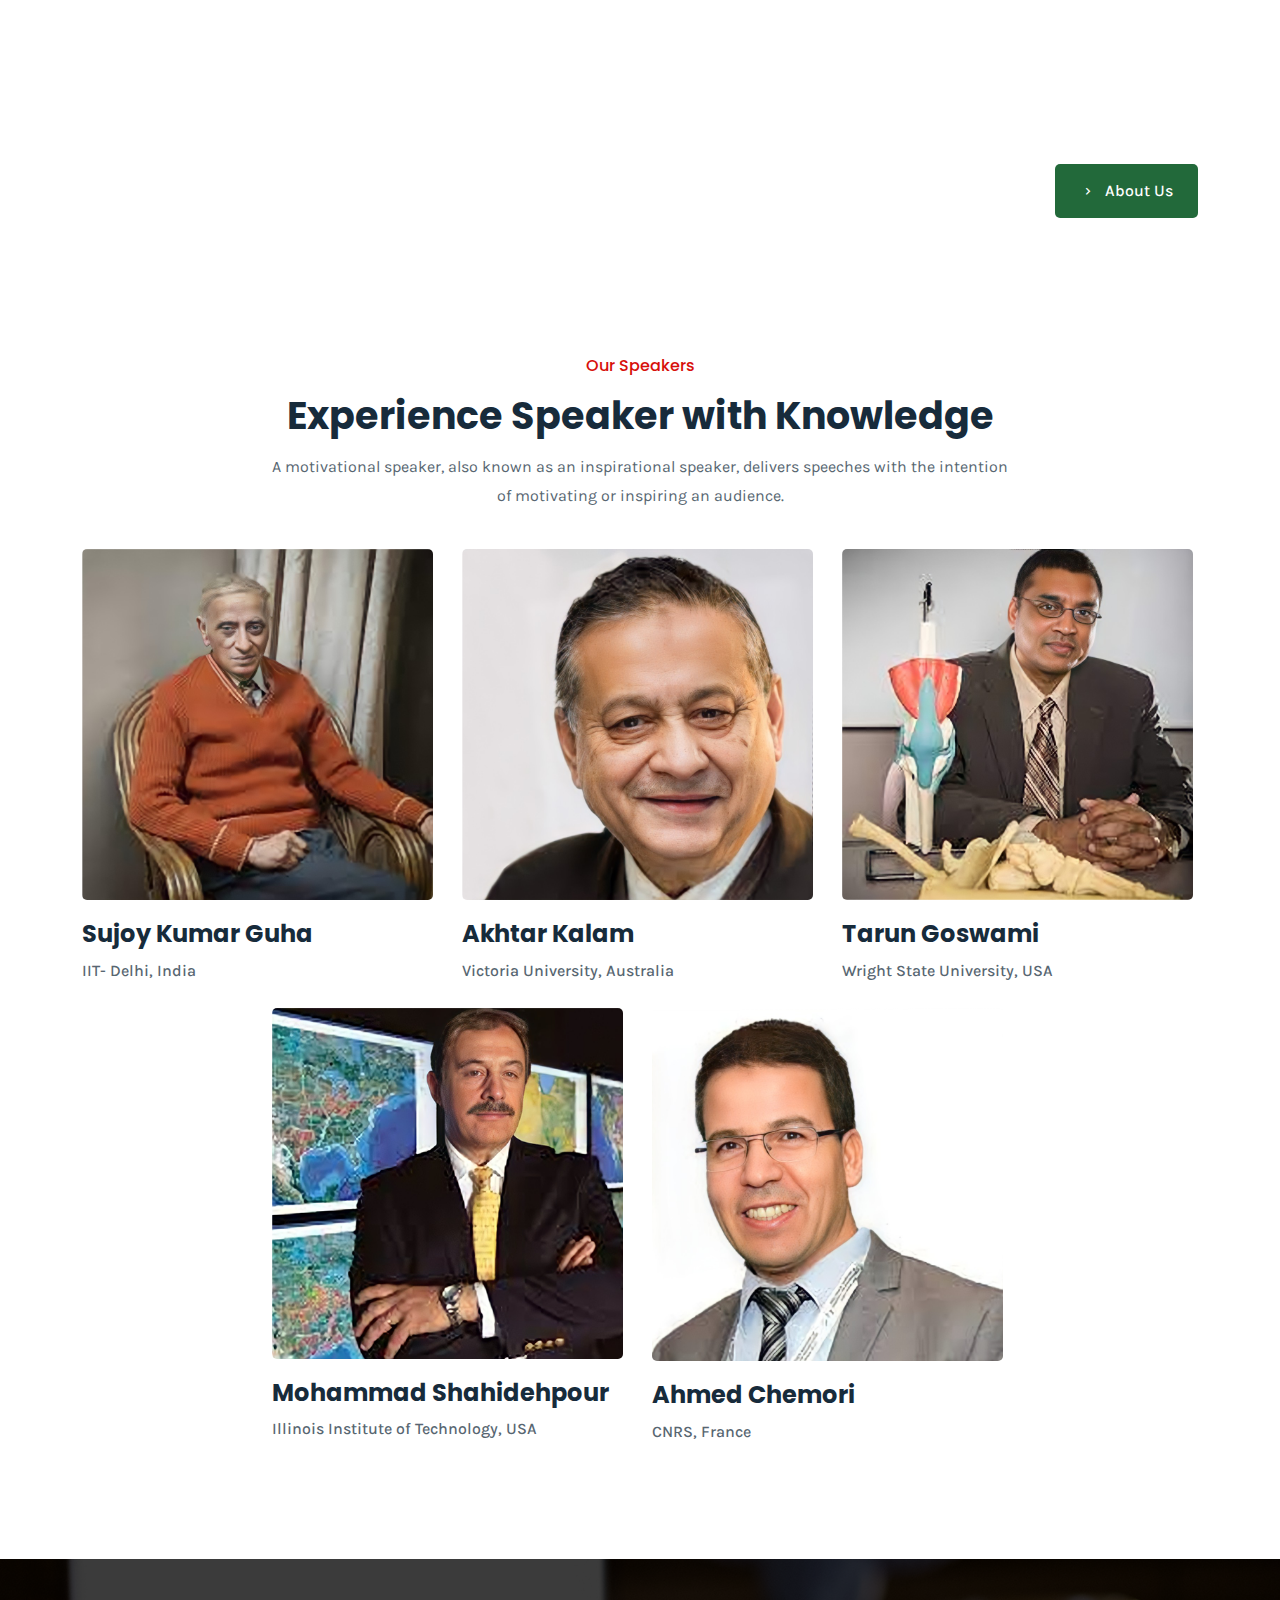
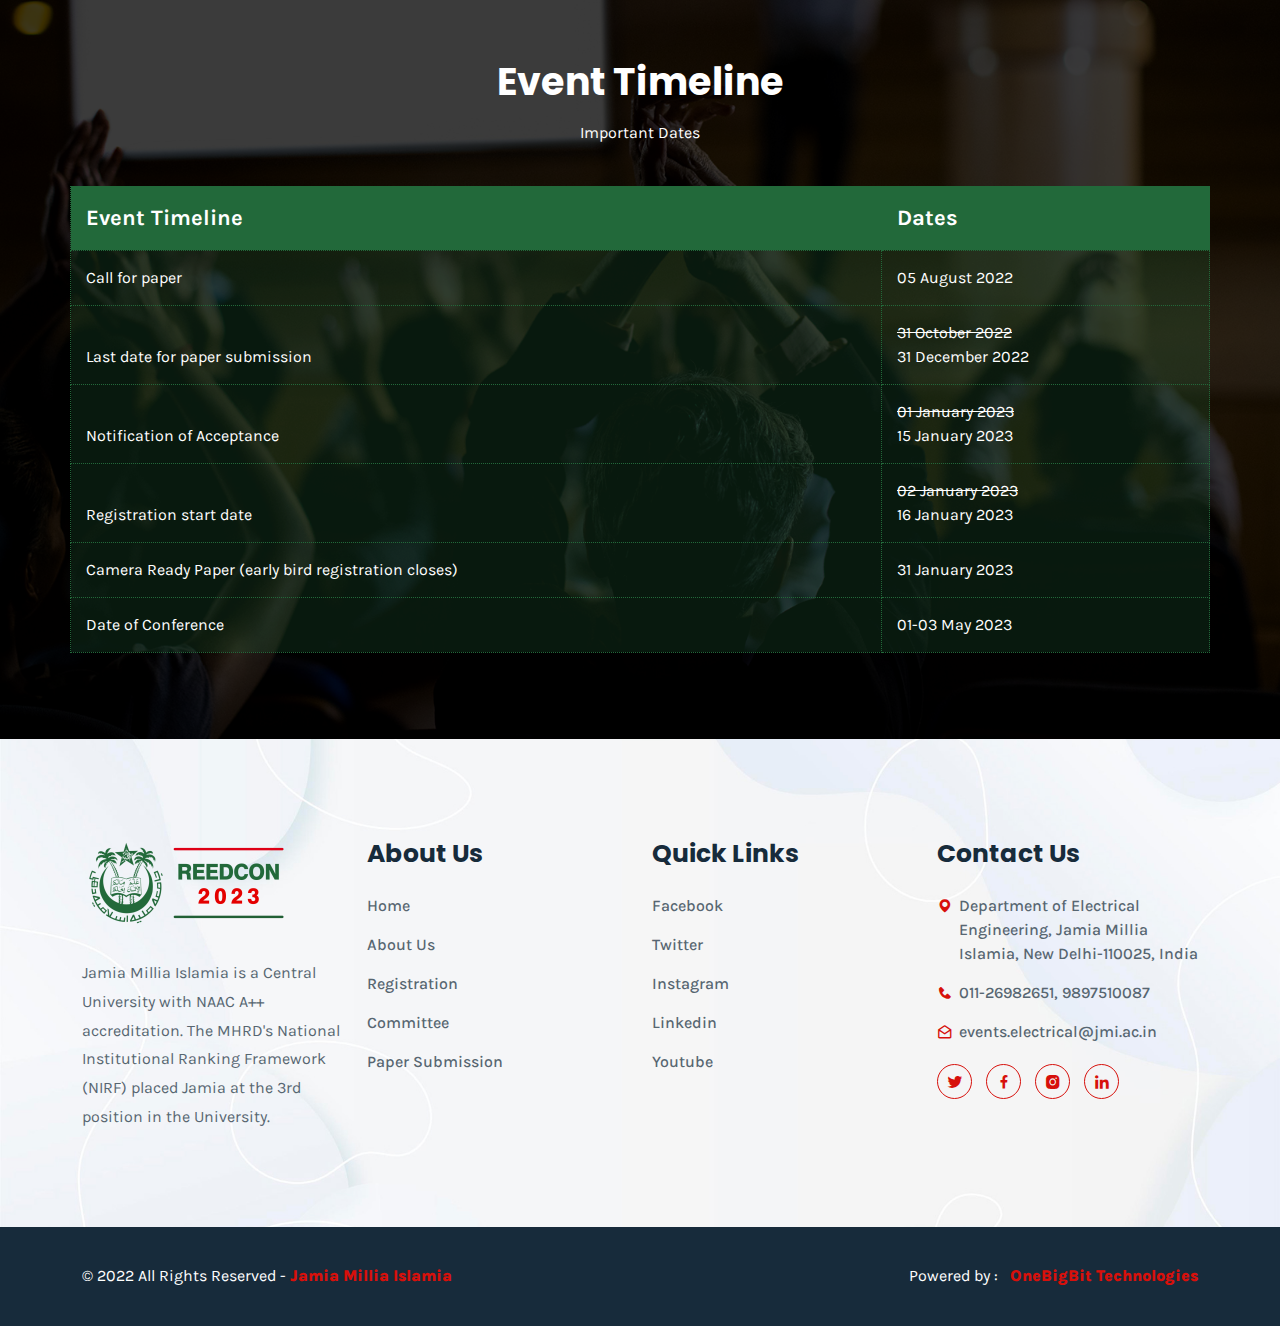
==== commit ef9eb63b: "ok" ====
--- a/index.html
+++ b/index.html
@@ -56,9 +56,19 @@
                                 </a> </li>
                             <li class="nav-item"> <a href="contact.html" class="nav-link"> Contact Us </a> </li>
                     </div>
+                      <div class="logo"> <a href="index.html"> <img src="assets/images/ieee.png" class="black-logo"
+                                alt="image"> <img src="assets/images/logo-1.png" class="white-logo" alt="image"> </a>
+                    </div>
             </div>
             </nav>
         </div>
+
+        
+                
+                  
+                
+          
+       
     </div>
     <div class="main-slides-area">
         <div class="home-slides owl-carousel owl-theme">
@@ -116,8 +126,8 @@
                             <div class="col-lg-5 col-md-6">
                                 <div class="image-one"> <img src="assets/images/about/about-1.jpg" alt="image"> </div>
                                 <div class="about-text-wrap"> <i class="flaticon-diversity"></i>
-                                    <h4>REEDCON 2023</h4> <span>Upcoming Events<br /> Last Date of Paper
-                                        Submission<br /> 31-October-2022 </span>
+                                    <h4>REEDCON 2023</h4> <span>Upcoming Events<br /> Extended Last Date of Paper
+                                        Submission<br /> 31-December-2022 </span>
                                 </div>
                             </div>
                             <div class="col-lg-7 col-md-6">
@@ -262,15 +272,15 @@
                         </tr>
                         <tr>
                             <td> Last date for paper submission </td>
-                            <td> 31 October 2022 </td>
+                            <td> <del>31 October 2022</del> <br>31 December 2022 </td>
                         </tr>
                         <tr>
                             <td> Notification of Acceptance </td>
-                            <td> 01 January 2023 </td>
+                            <td> <del>01 January 2023</del><br>15 January 2023 </td>
                         </tr>
                         <tr>
                             <td> Registration start date </td>
-                            <td> 02 January 2023 </td>
+                            <td> <del>02 January 2023</del><br>16 January 2023 </td>
                         </tr>
                         <tr>
                             <td> Camera Ready Paper (early bird registration closes) </td>
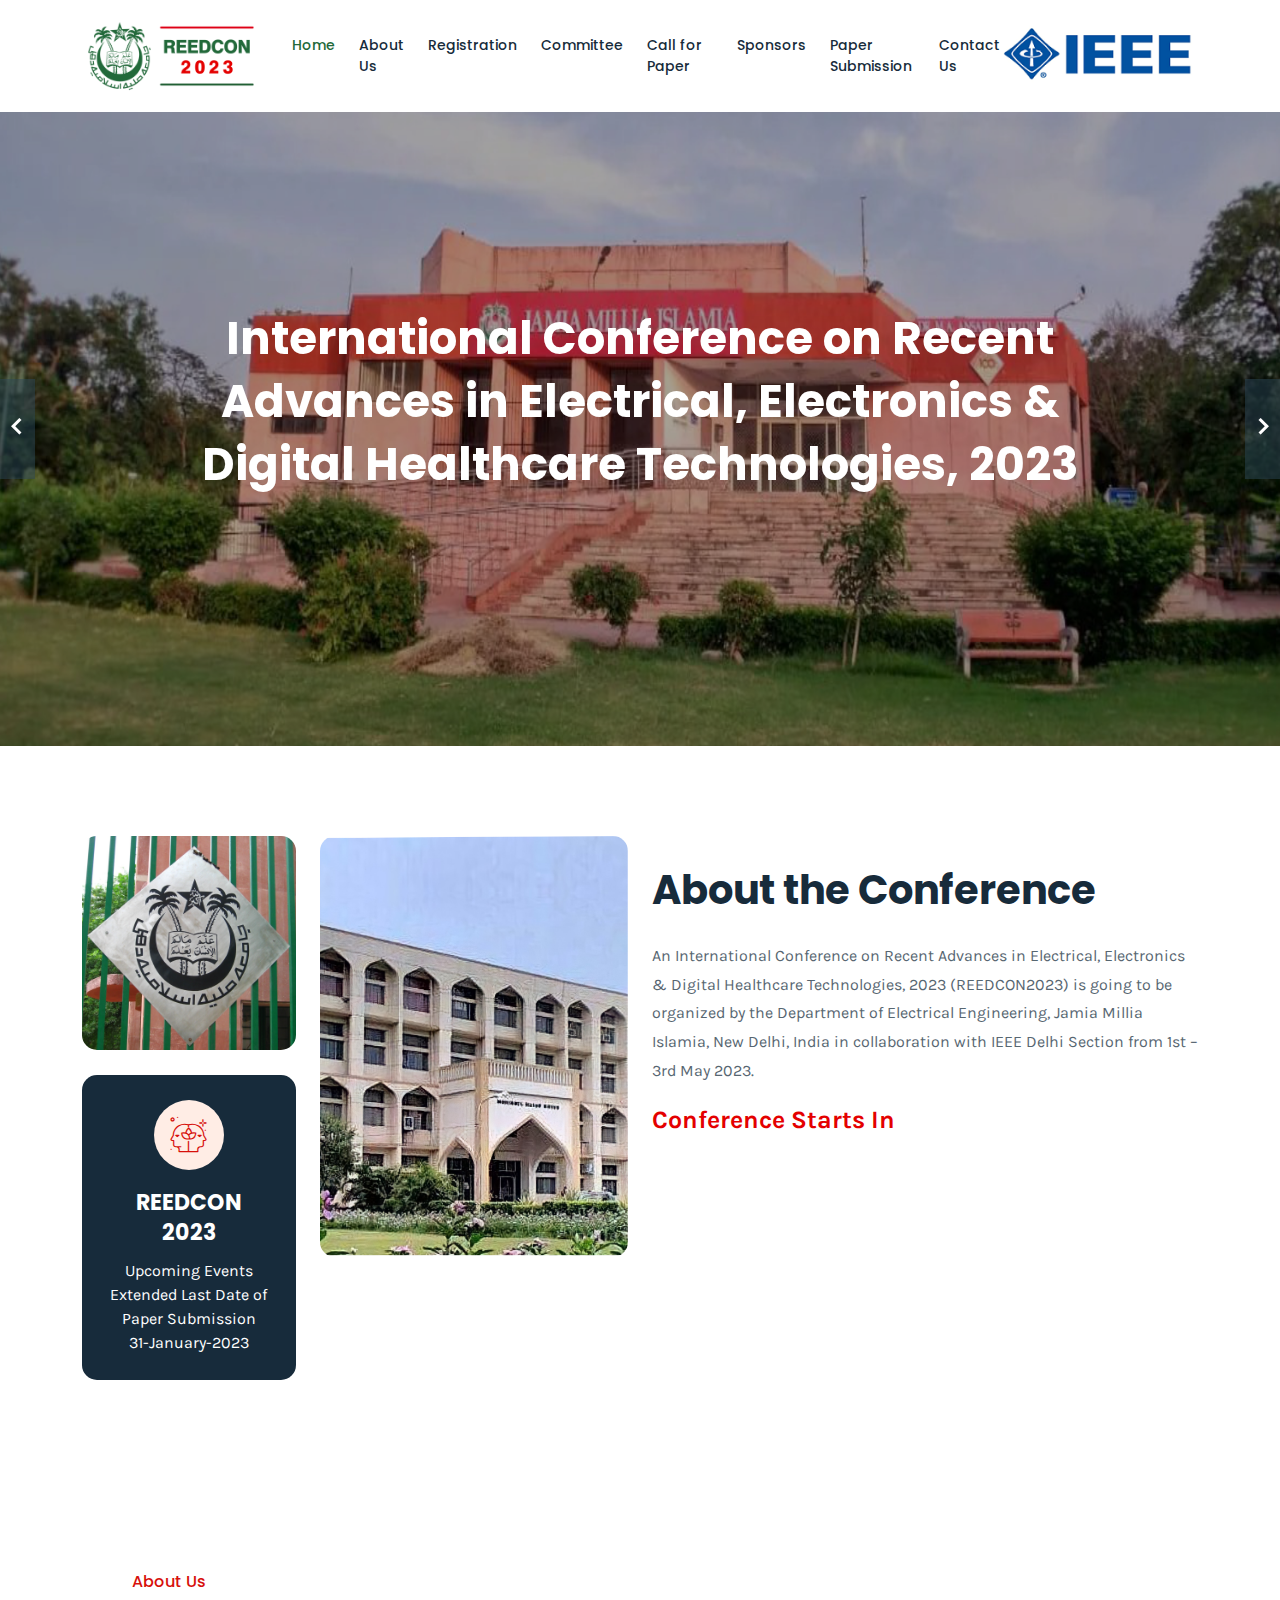
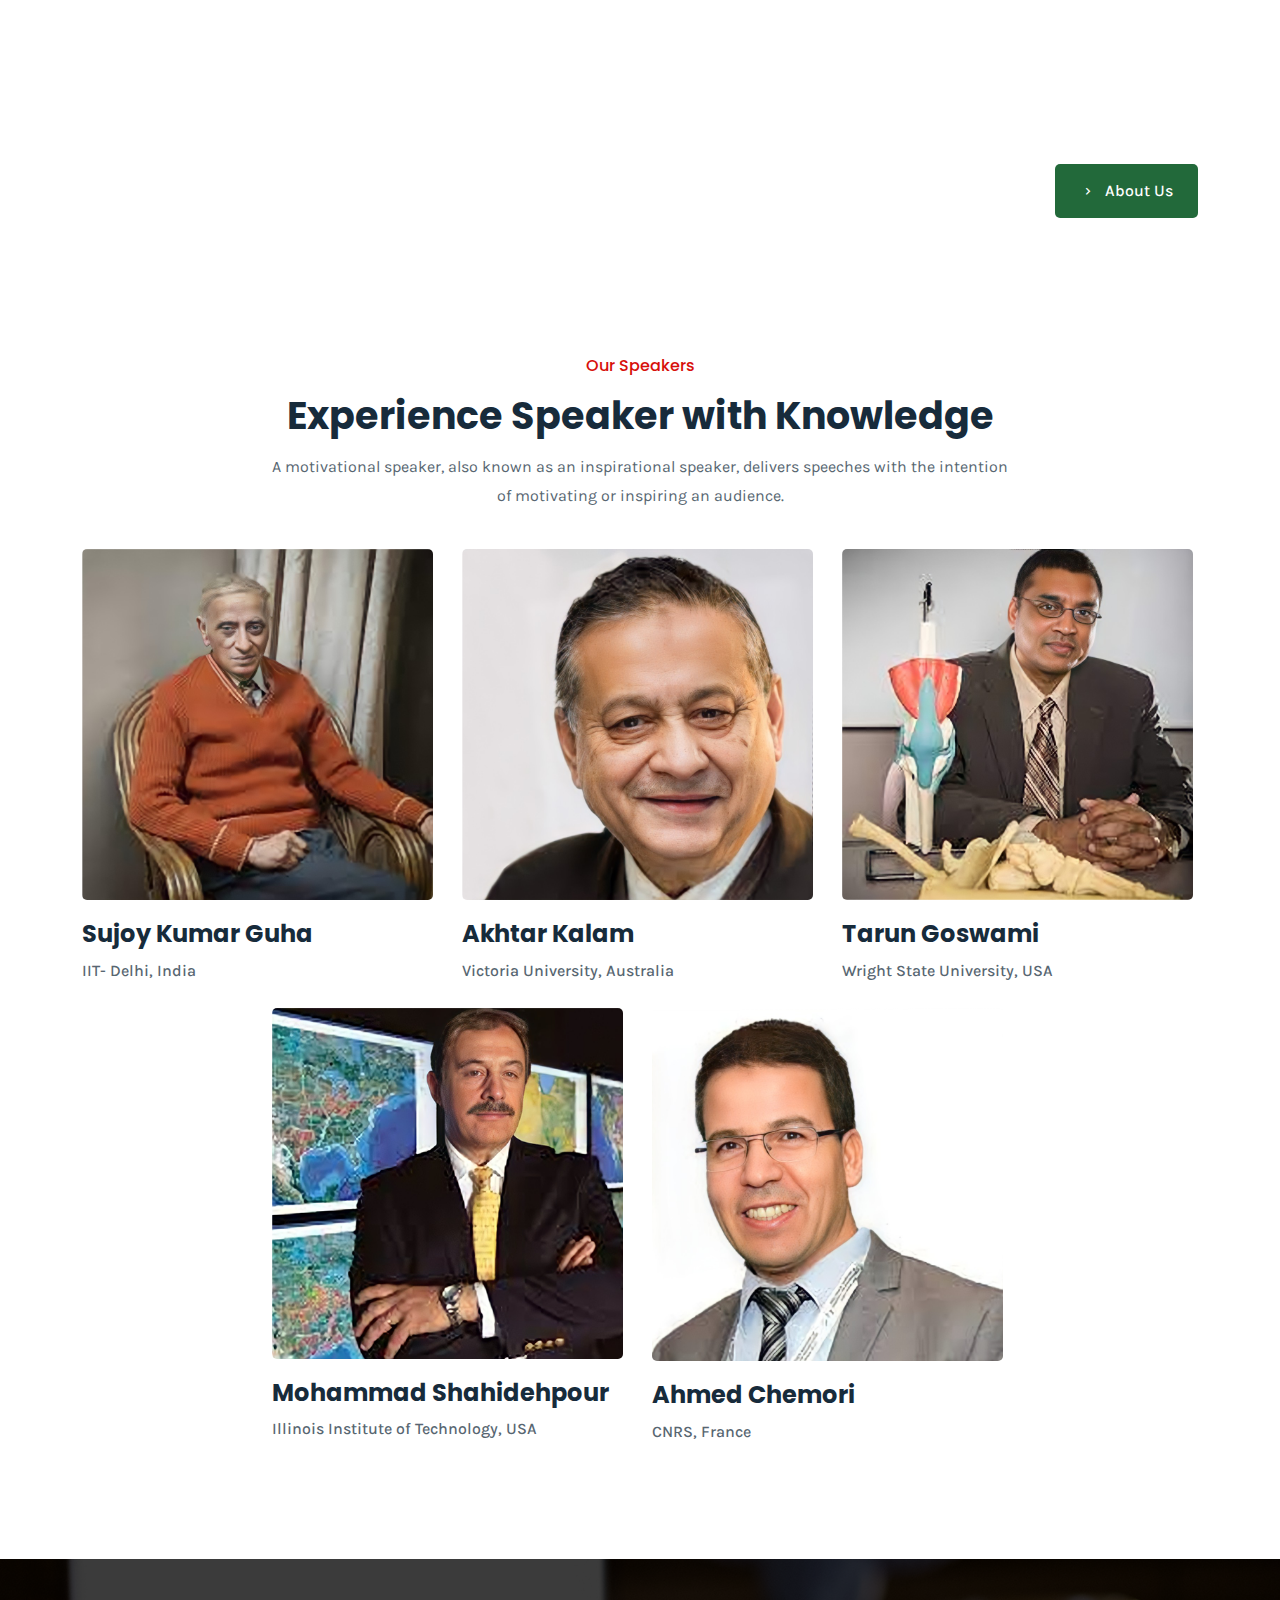
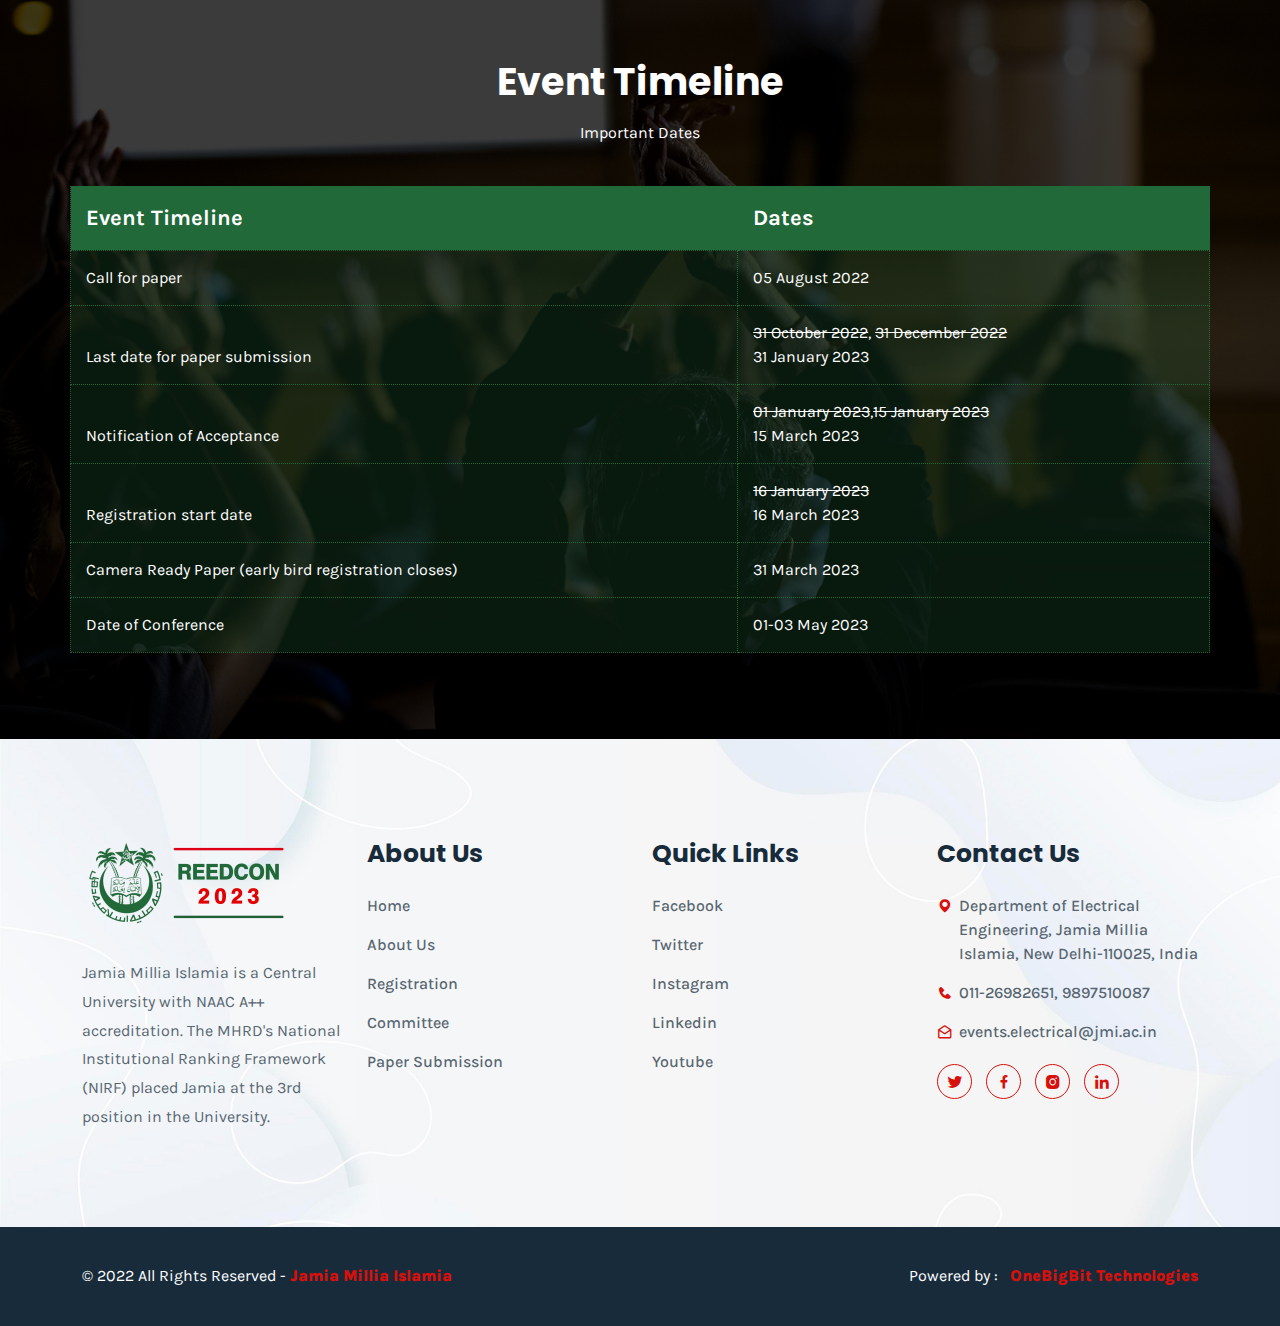
==== commit 95f707dd: "date has ectended" ====
--- a/index.html
+++ b/index.html
@@ -127,7 +127,7 @@
                                 <div class="image-one"> <img src="assets/images/about/about-1.jpg" alt="image"> </div>
                                 <div class="about-text-wrap"> <i class="flaticon-diversity"></i>
                                     <h4>REEDCON 2023</h4> <span>Upcoming Events<br /> Extended Last Date of Paper
-                                        Submission<br /> 31-December-2022 </span>
+                                        Submission<br /> 31-January-2023 </span>
                                 </div>
                             </div>
                             <div class="col-lg-7 col-md-6">
@@ -272,19 +272,20 @@
                         </tr>
                         <tr>
                             <td> Last date for paper submission </td>
-                            <td> <del>31 October 2022</del> <br>31 December 2022 </td>
+                            <td> <del>31 October 2022</del>,
+                                 <del>31 December 2022 </del> <br>31 January 2023</td>
                         </tr>
                         <tr>
                             <td> Notification of Acceptance </td>
-                            <td> <del>01 January 2023</del><br>15 January 2023 </td>
+                            <td> <del>01 January 2023</del>,<del>15 January 2023</del><br>15 March 2023</td>
                         </tr>
                         <tr>
                             <td> Registration start date </td>
-                            <td> <del>02 January 2023</del><br>16 January 2023 </td>
+                            <td> <del>16 January 2023</del><br>16 March 2023 </td>
                         </tr>
                         <tr>
                             <td> Camera Ready Paper (early bird registration closes) </td>
-                            <td> 31 January 2023 </td>
+                            <td> 31 March 2023 </td>
                         </tr>
                         <tr>
                             <td> Date of Conference </td>
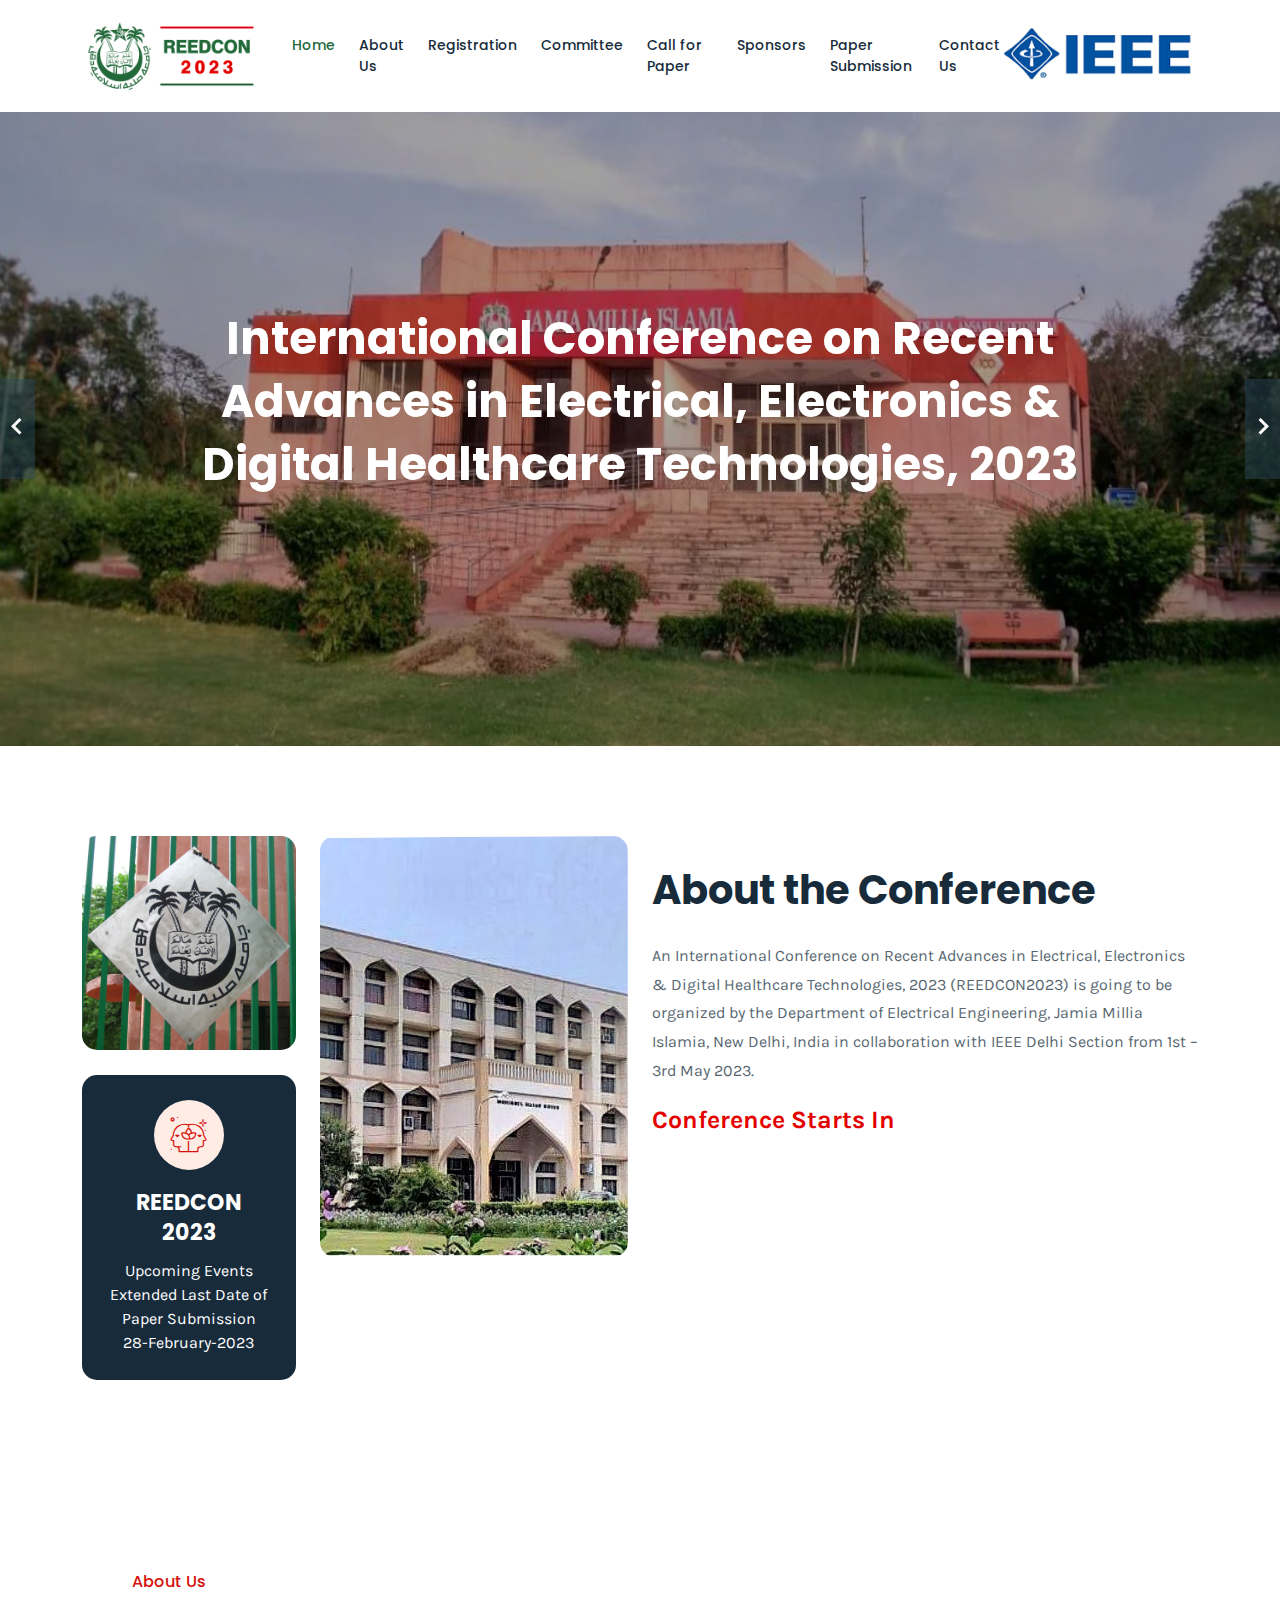
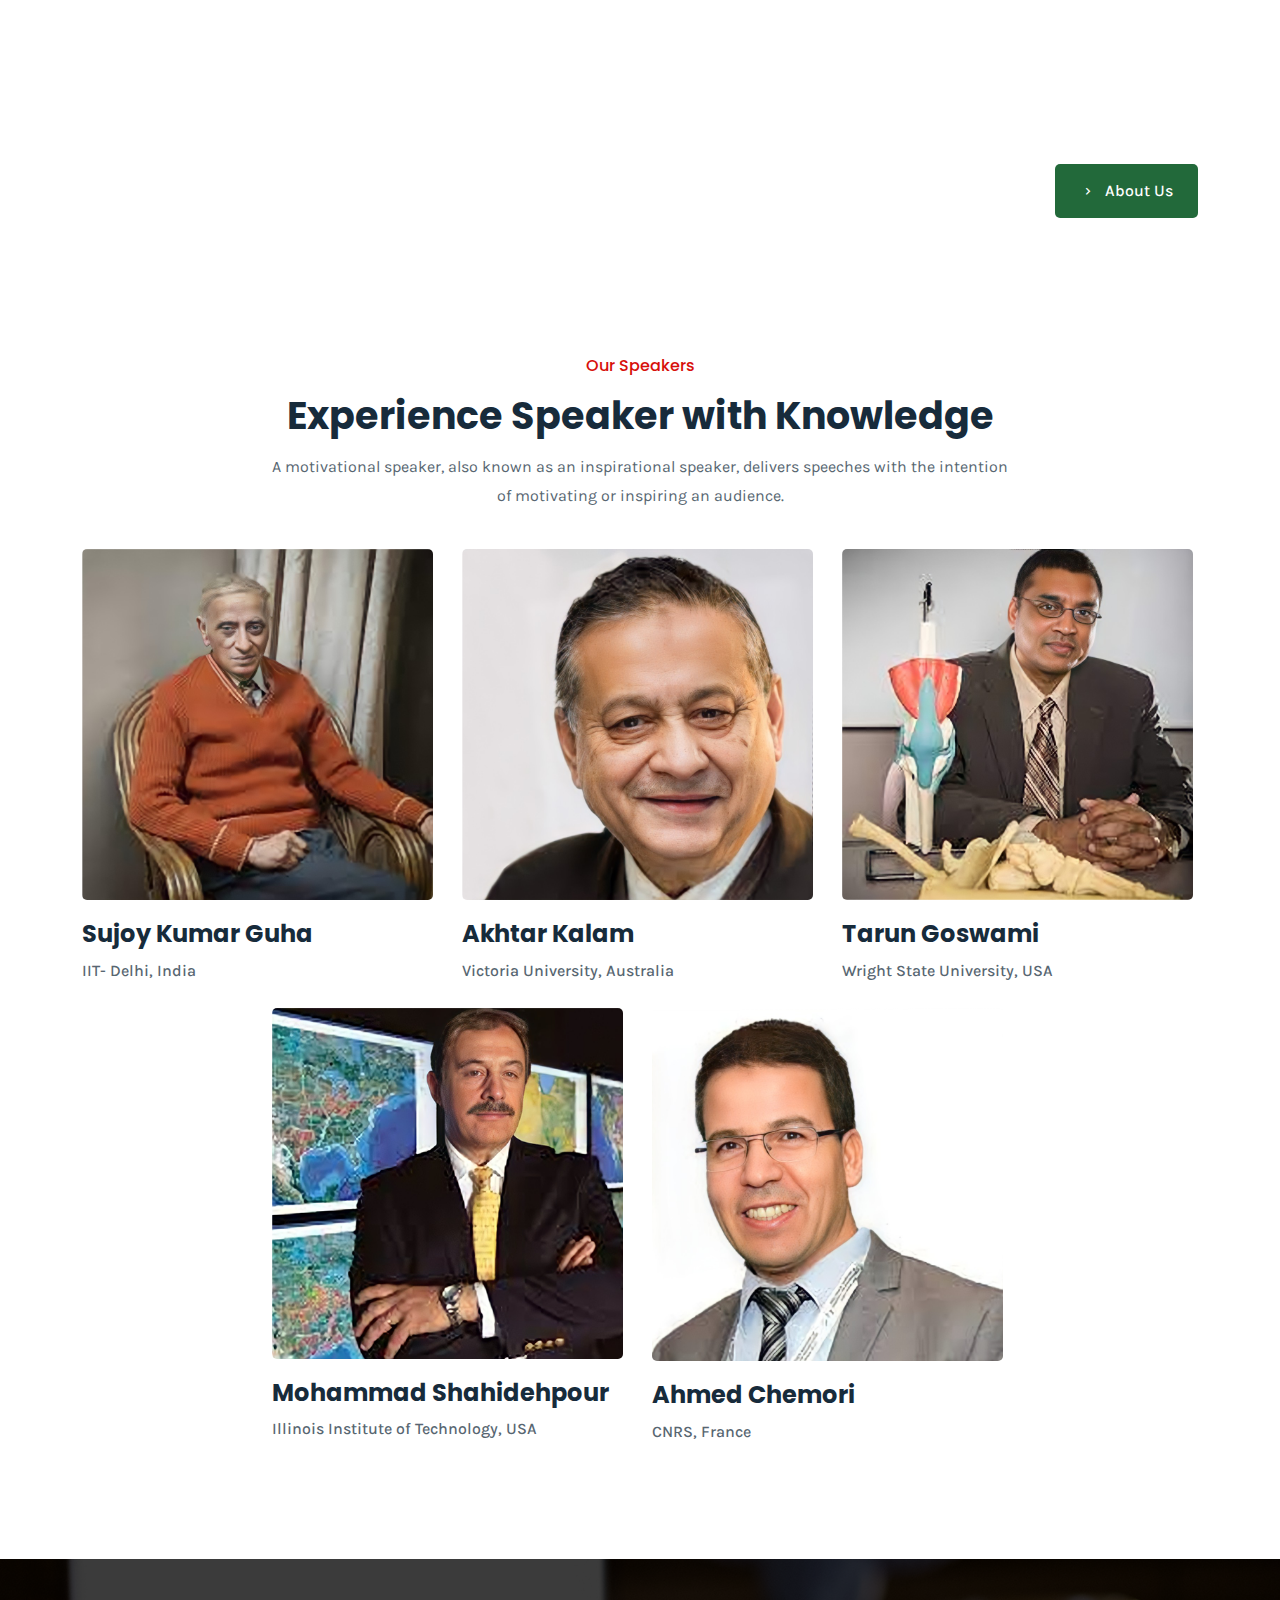
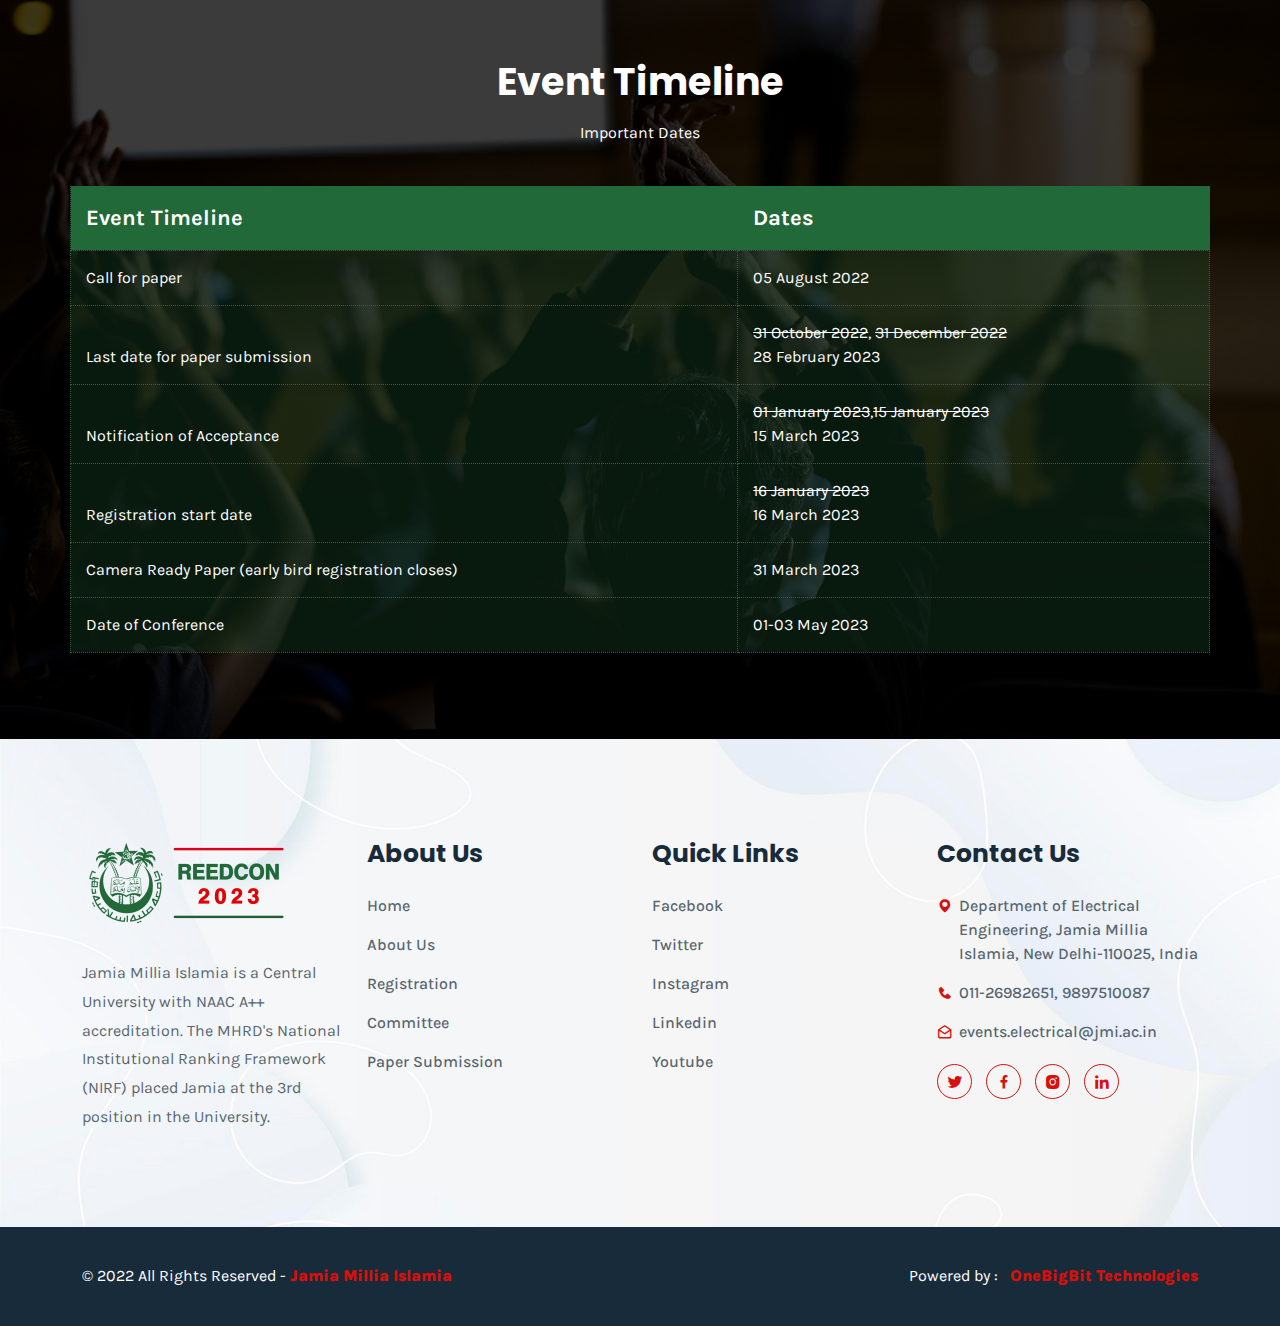
==== commit a2c028eb: "Update index.html" ====
--- a/index.html
+++ b/index.html
@@ -127,7 +127,7 @@
                                 <div class="image-one"> <img src="assets/images/about/about-1.jpg" alt="image"> </div>
                                 <div class="about-text-wrap"> <i class="flaticon-diversity"></i>
                                     <h4>REEDCON 2023</h4> <span>Upcoming Events<br /> Extended Last Date of Paper
-                                        Submission<br /> 31-January-2023 </span>
+                                        Submission<br /> 28-February-2023 </span>
                                 </div>
                             </div>
                             <div class="col-lg-7 col-md-6">
@@ -273,7 +273,7 @@
                         <tr>
                             <td> Last date for paper submission </td>
                             <td> <del>31 October 2022</del>,
-                                 <del>31 December 2022 </del> <br>31 January 2023</td>
+                                 <del>31 December 2022 </del> <br>28 February 2023</td>
                         </tr>
                         <tr>
                             <td> Notification of Acceptance </td>
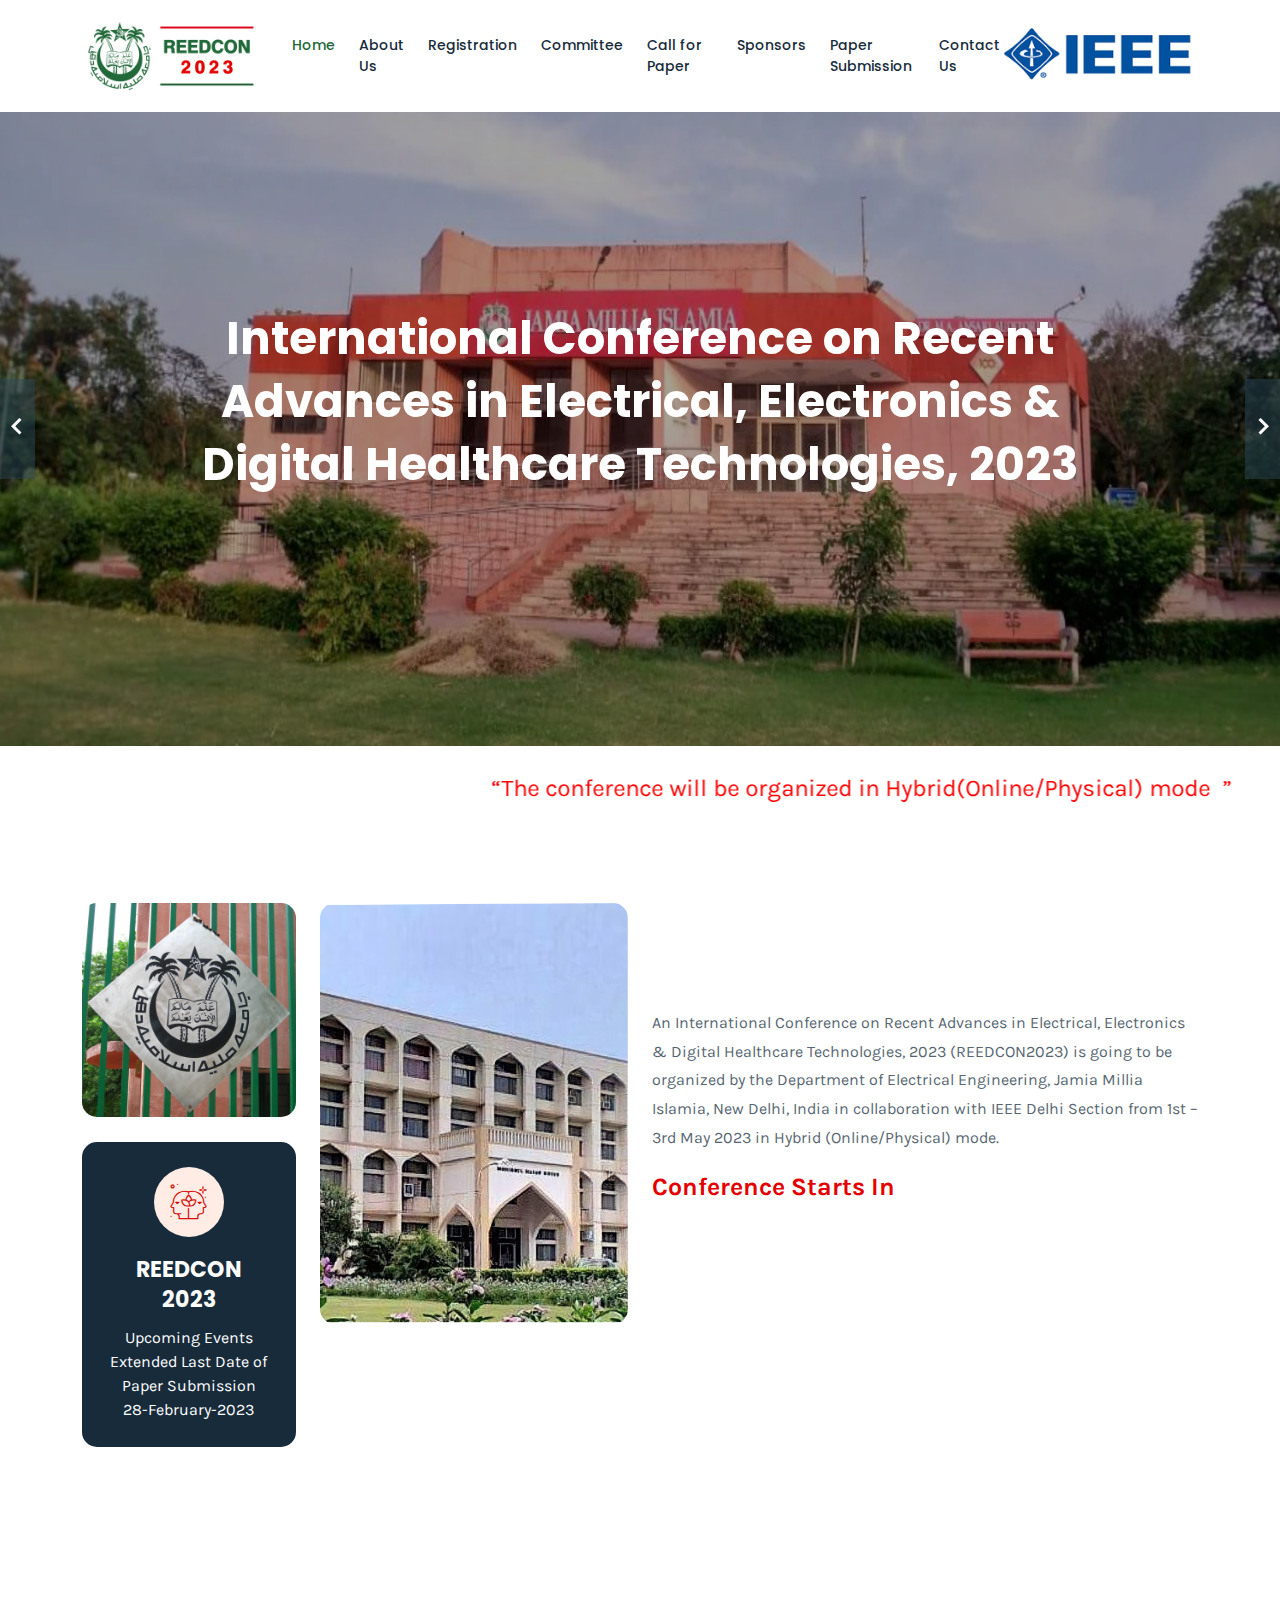
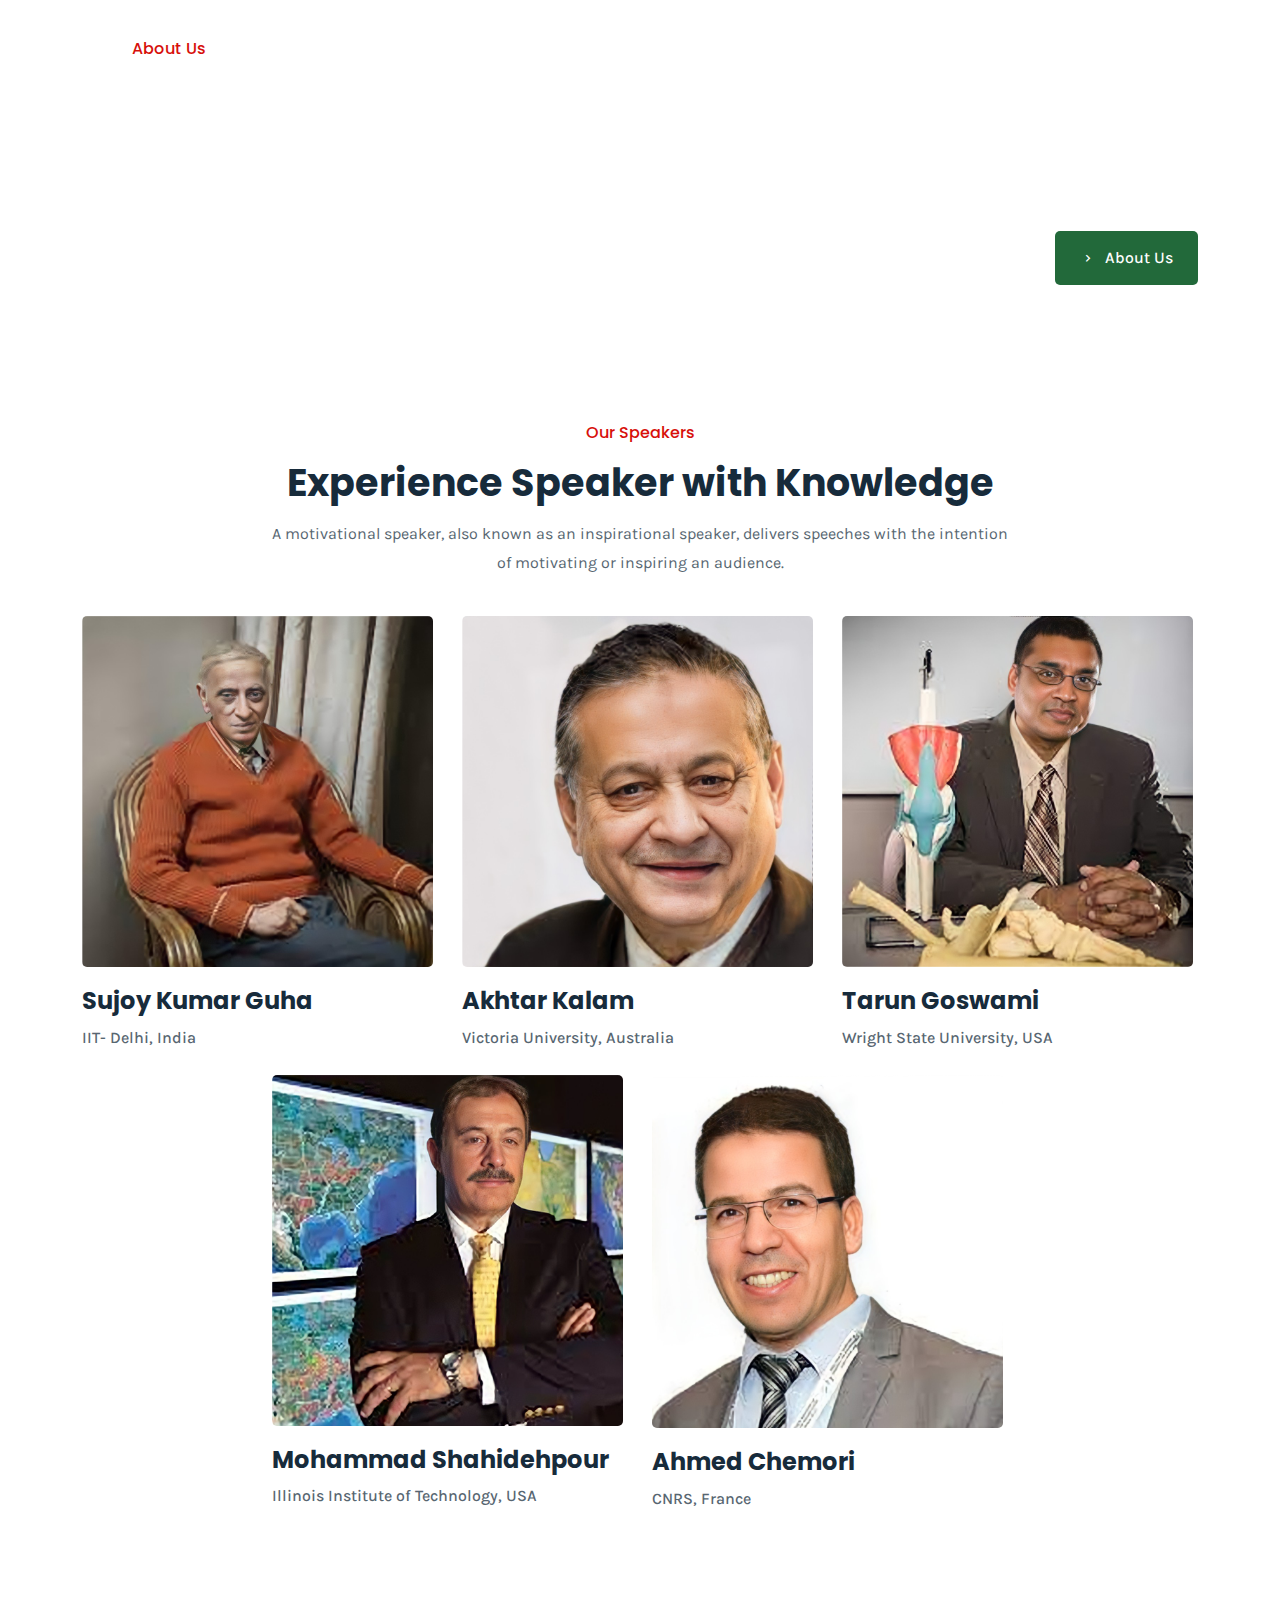
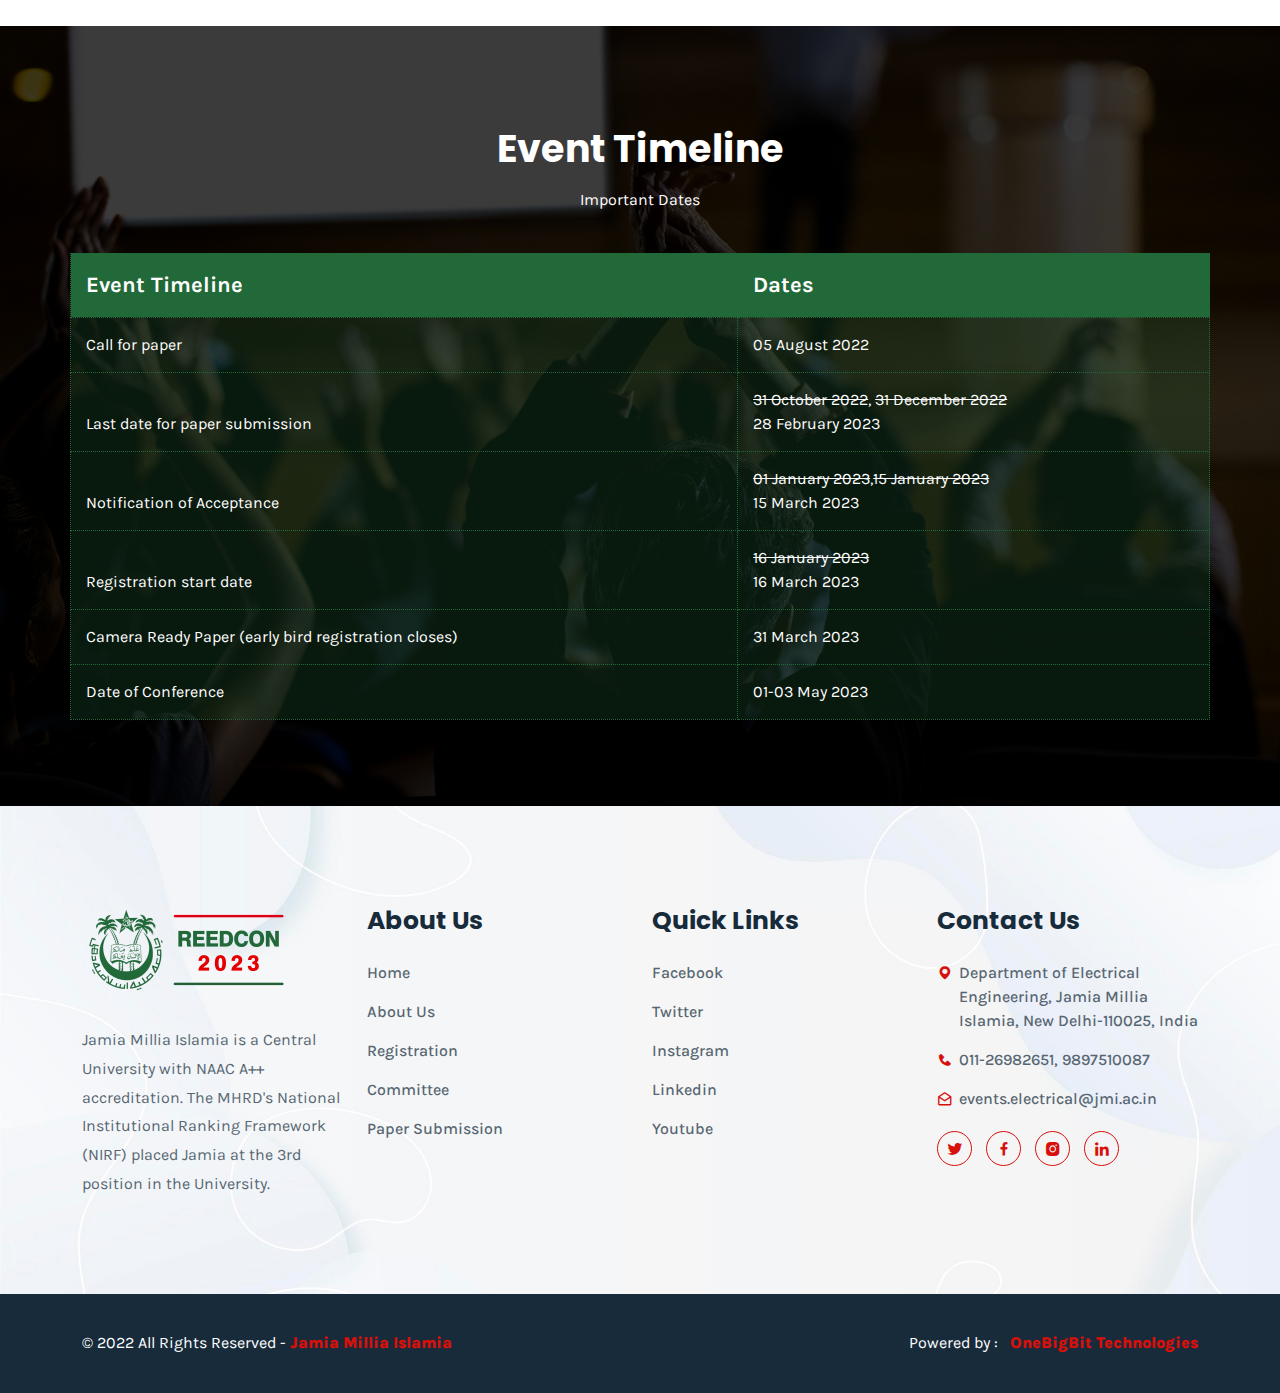
==== commit e5f01065: "Update index.html" ====
--- a/index.html
+++ b/index.html
@@ -117,6 +117,9 @@
             </div>
         </div>
     </div> <!-- End Main Slides Area -->
+    <br>
+   <marquee  behavior="alternate"><font size="5" color="red"><bold>   “The conference will be organized in Hybrid(Online/Physical) mode <a href="" target="_blank"
+                                style="color: #f5571a;"></a> ”</bold></font></marquee>
     <div class="about-us-area ptb-100">
         <div class="container">
             <div class="row align-items-center">
@@ -136,6 +139,7 @@
                         </div>
                     </div>
                 </div>
+
                 <div class="col-lg-6 col-md-12">
                     <div class="main-banner-content-box">
                         <h1 class="wow fadeInUp animated" data-wow-delay="100ms" data-wow-duration="1000ms"
@@ -144,7 +148,7 @@
                         <p>An International Conference on Recent Advances in Electrical, Electronics & Digital
                             Healthcare Technologies, 2023 (REEDCON2023) is going to be organized by the Department of
                             Electrical Engineering, Jamia Millia Islamia, New Delhi, India in collaboration with IEEE
-                            Delhi Section from 1st – 3rd May 2023.</p> <span
+                            Delhi Section from 1st – 3rd May 2023 in Hybrid (Online/Physical) mode.</p> <span
                             style="font-size: 25px;color: #e40000;font-weight: 700;">Conference Starts In</span>
                         <div class="banner-soon-content wow fadeInUp animated" data-wow-delay="300ms"
                             data-wow-duration="2000ms"
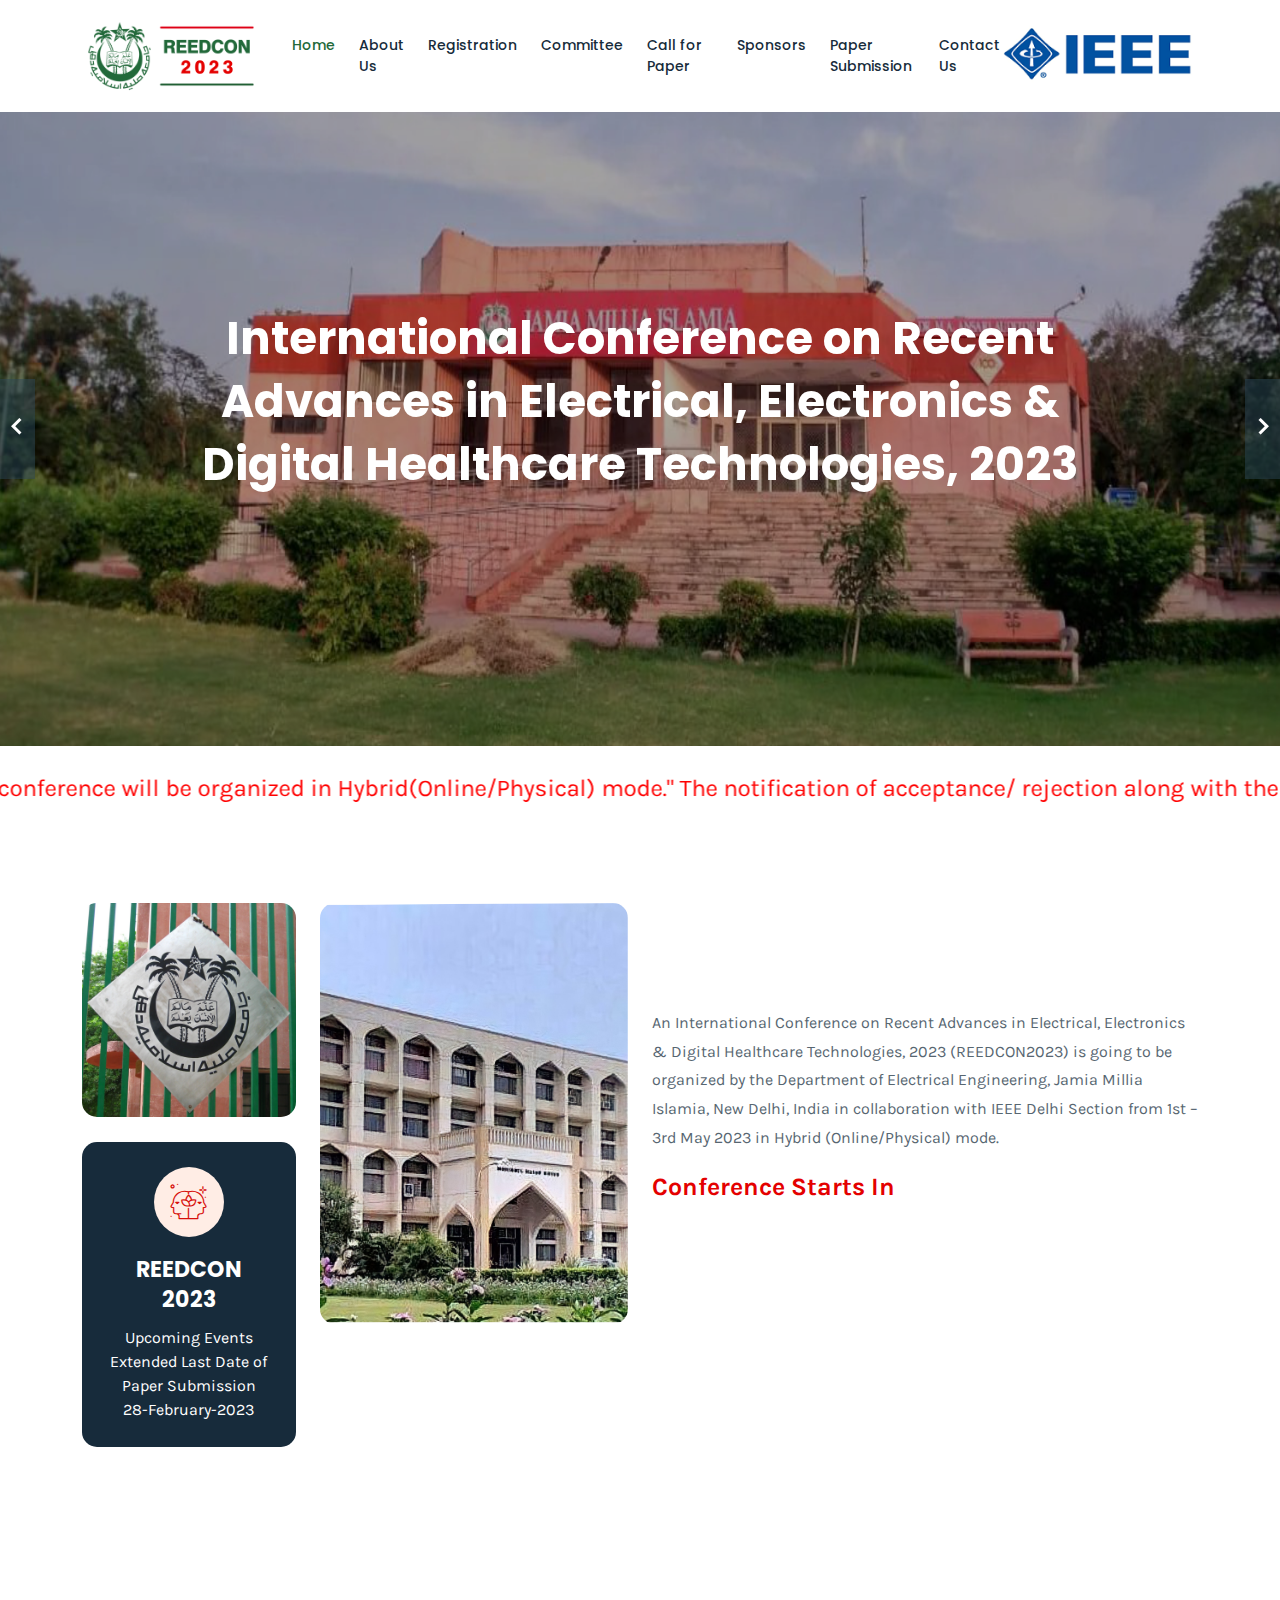
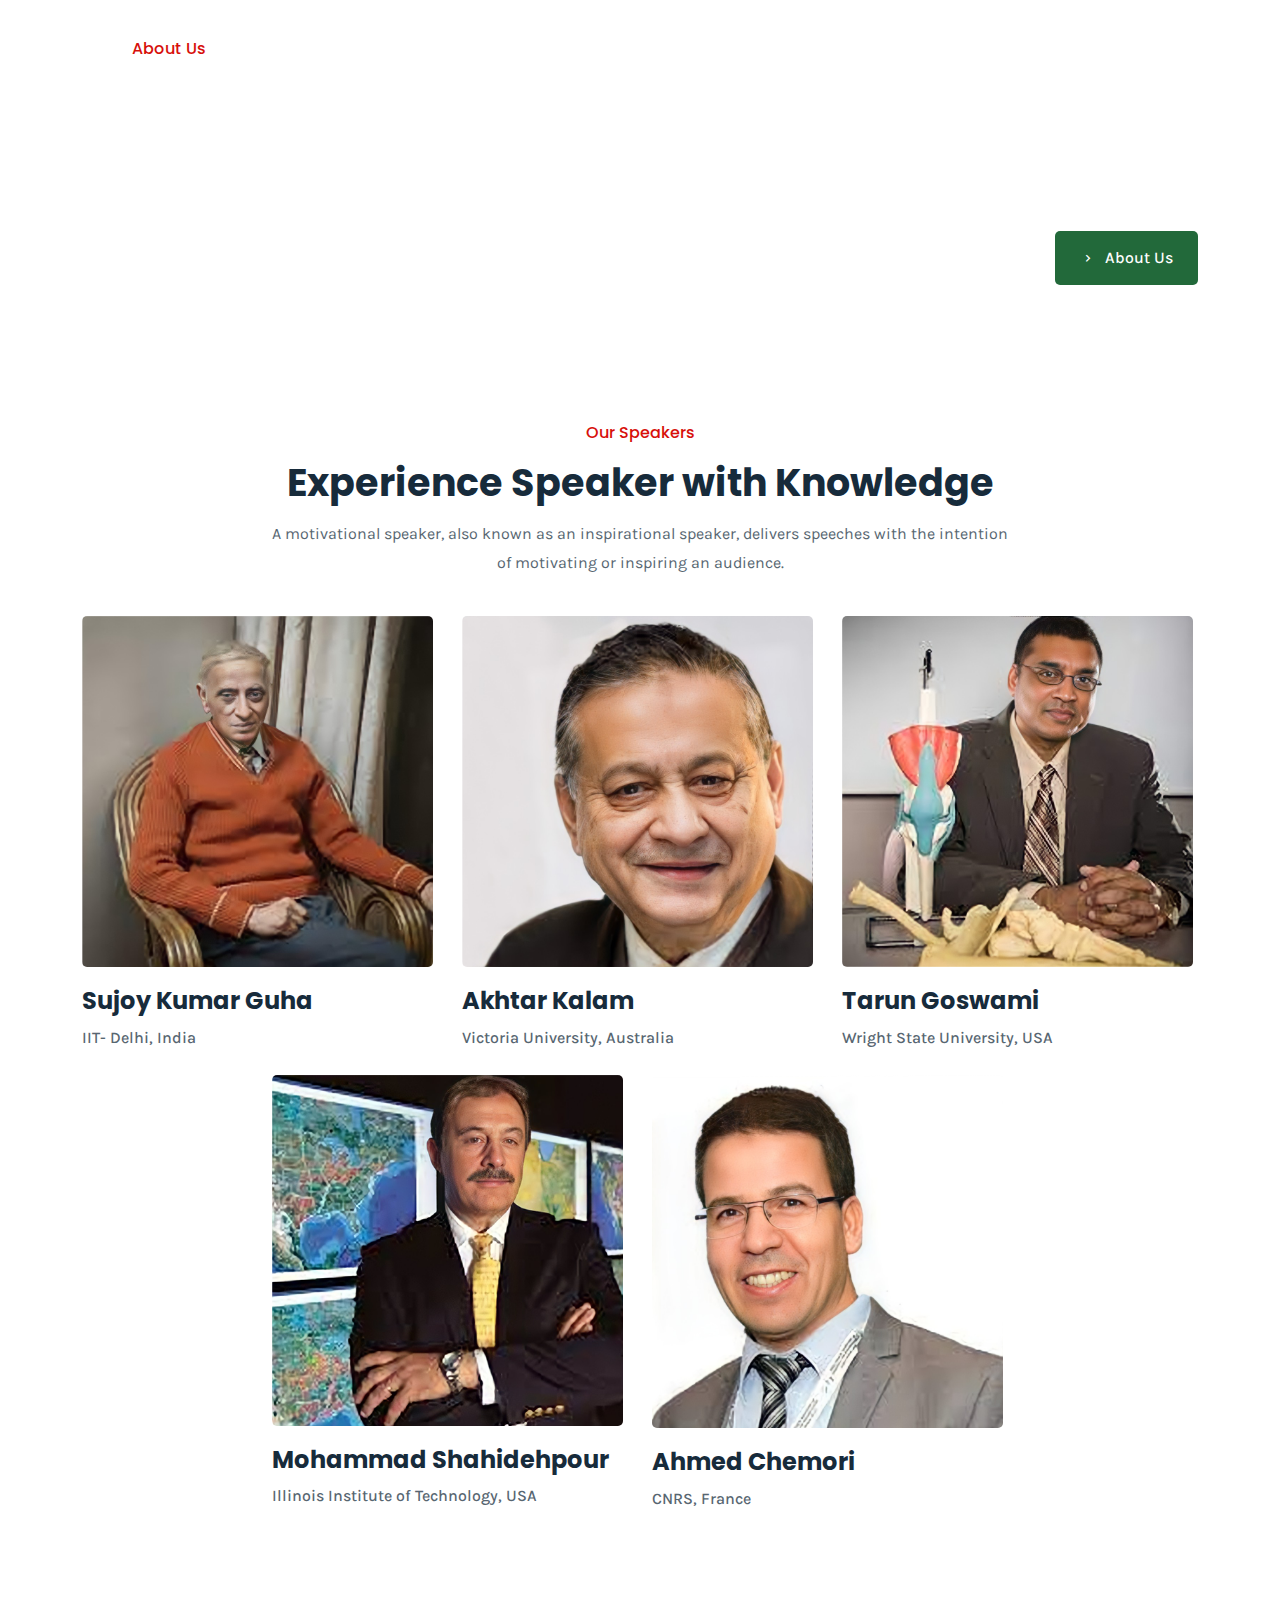
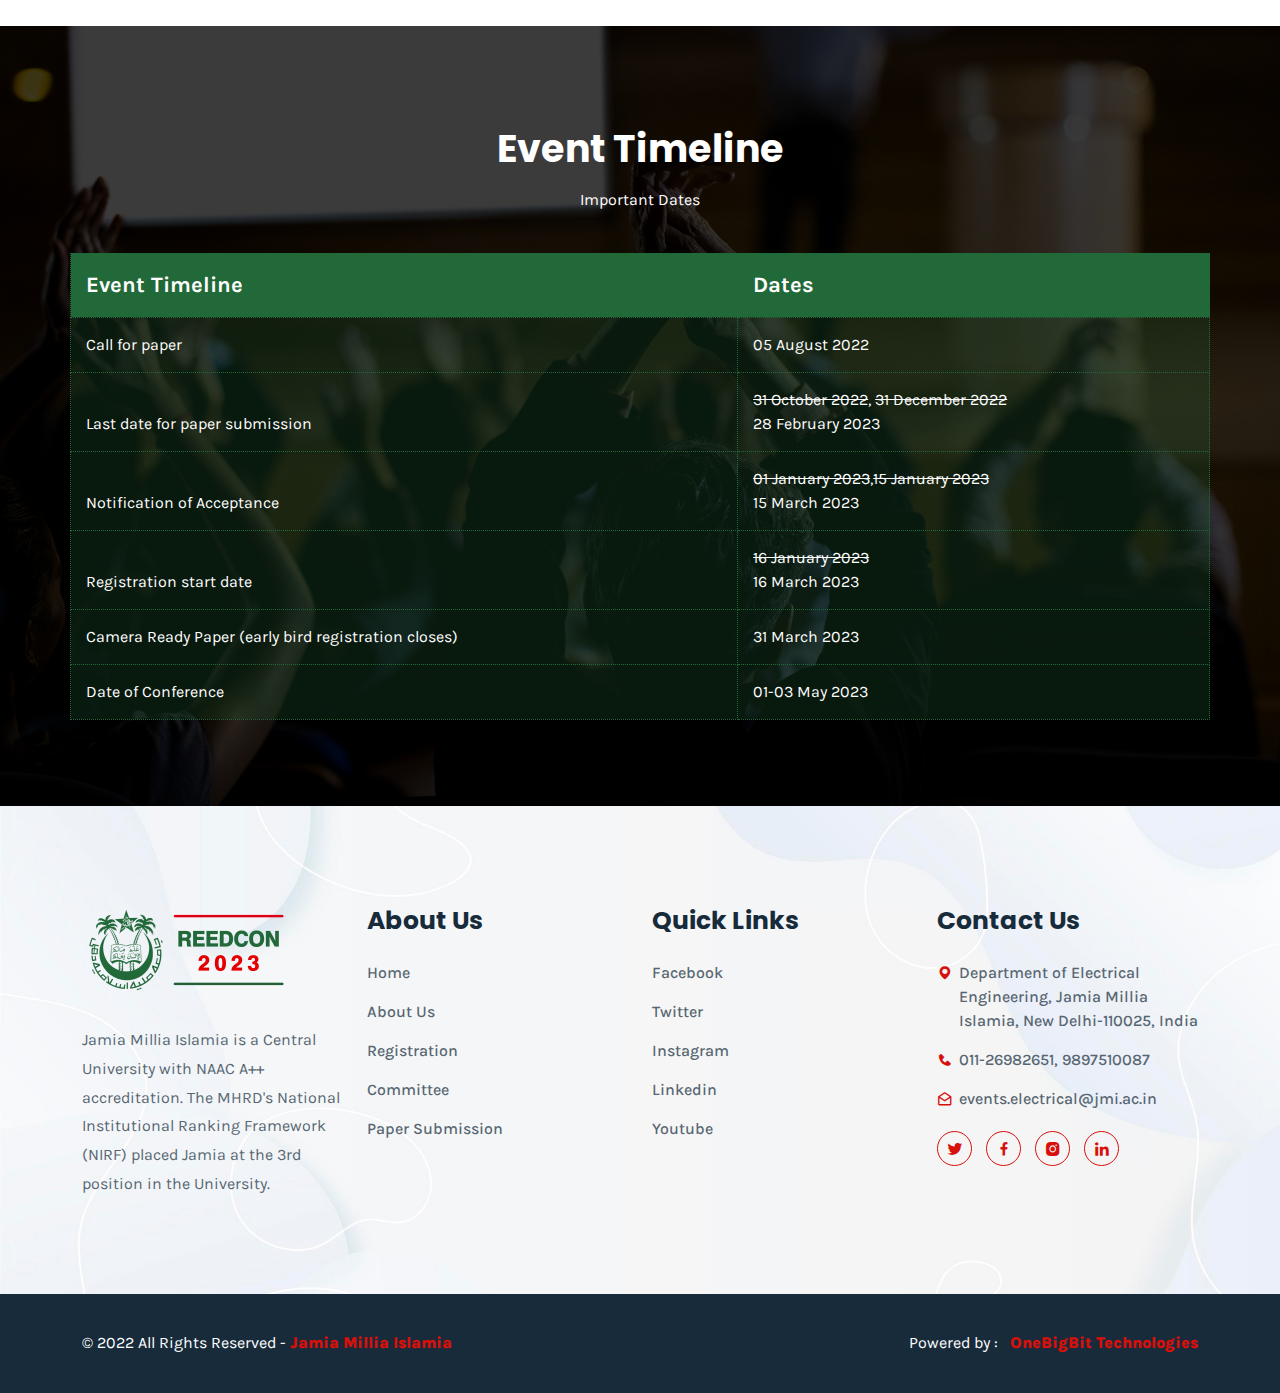
==== commit 46fc0a82: "Update index.html" ====
--- a/index.html
+++ b/index.html
@@ -118,8 +118,8 @@
         </div>
     </div> <!-- End Main Slides Area -->
     <br>
-   <marquee  behavior="alternate"><font size="5" color="red"><bold>   “The conference will be organized in Hybrid(Online/Physical) mode <a href="" target="_blank"
-                                style="color: #f5571a;"></a> ”</bold></font></marquee>
+   <marquee  behavior="alternate"><font size="5" color="red"><bold>   “The conference will be organized in Hybrid(Online/Physical) mode." <a href="" target="_blank"
+                                style="color: #f5571a;"></a>The notification of acceptance/ rejection along with the extended early bid registration date will be intimated by 24 March 2023 through email.</bold></font></marquee>
     <div class="about-us-area ptb-100">
         <div class="container">
             <div class="row align-items-center">
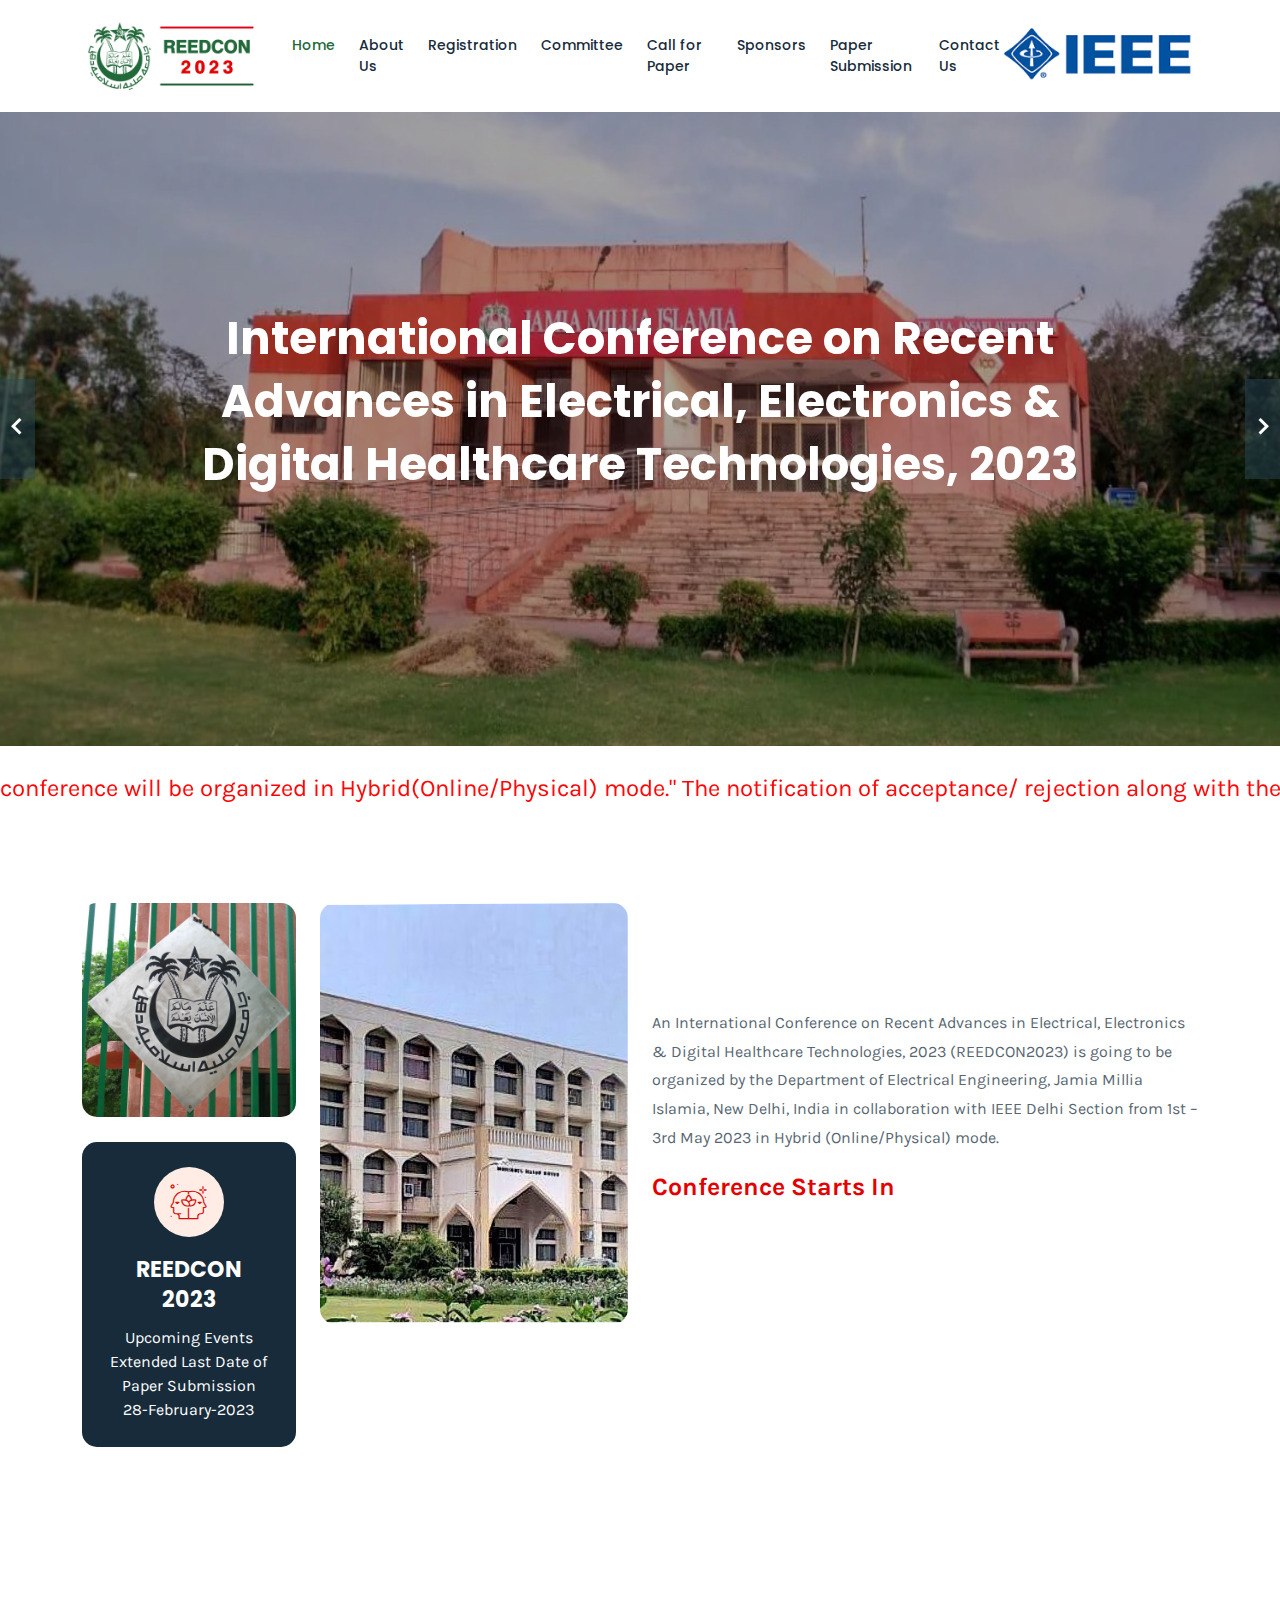
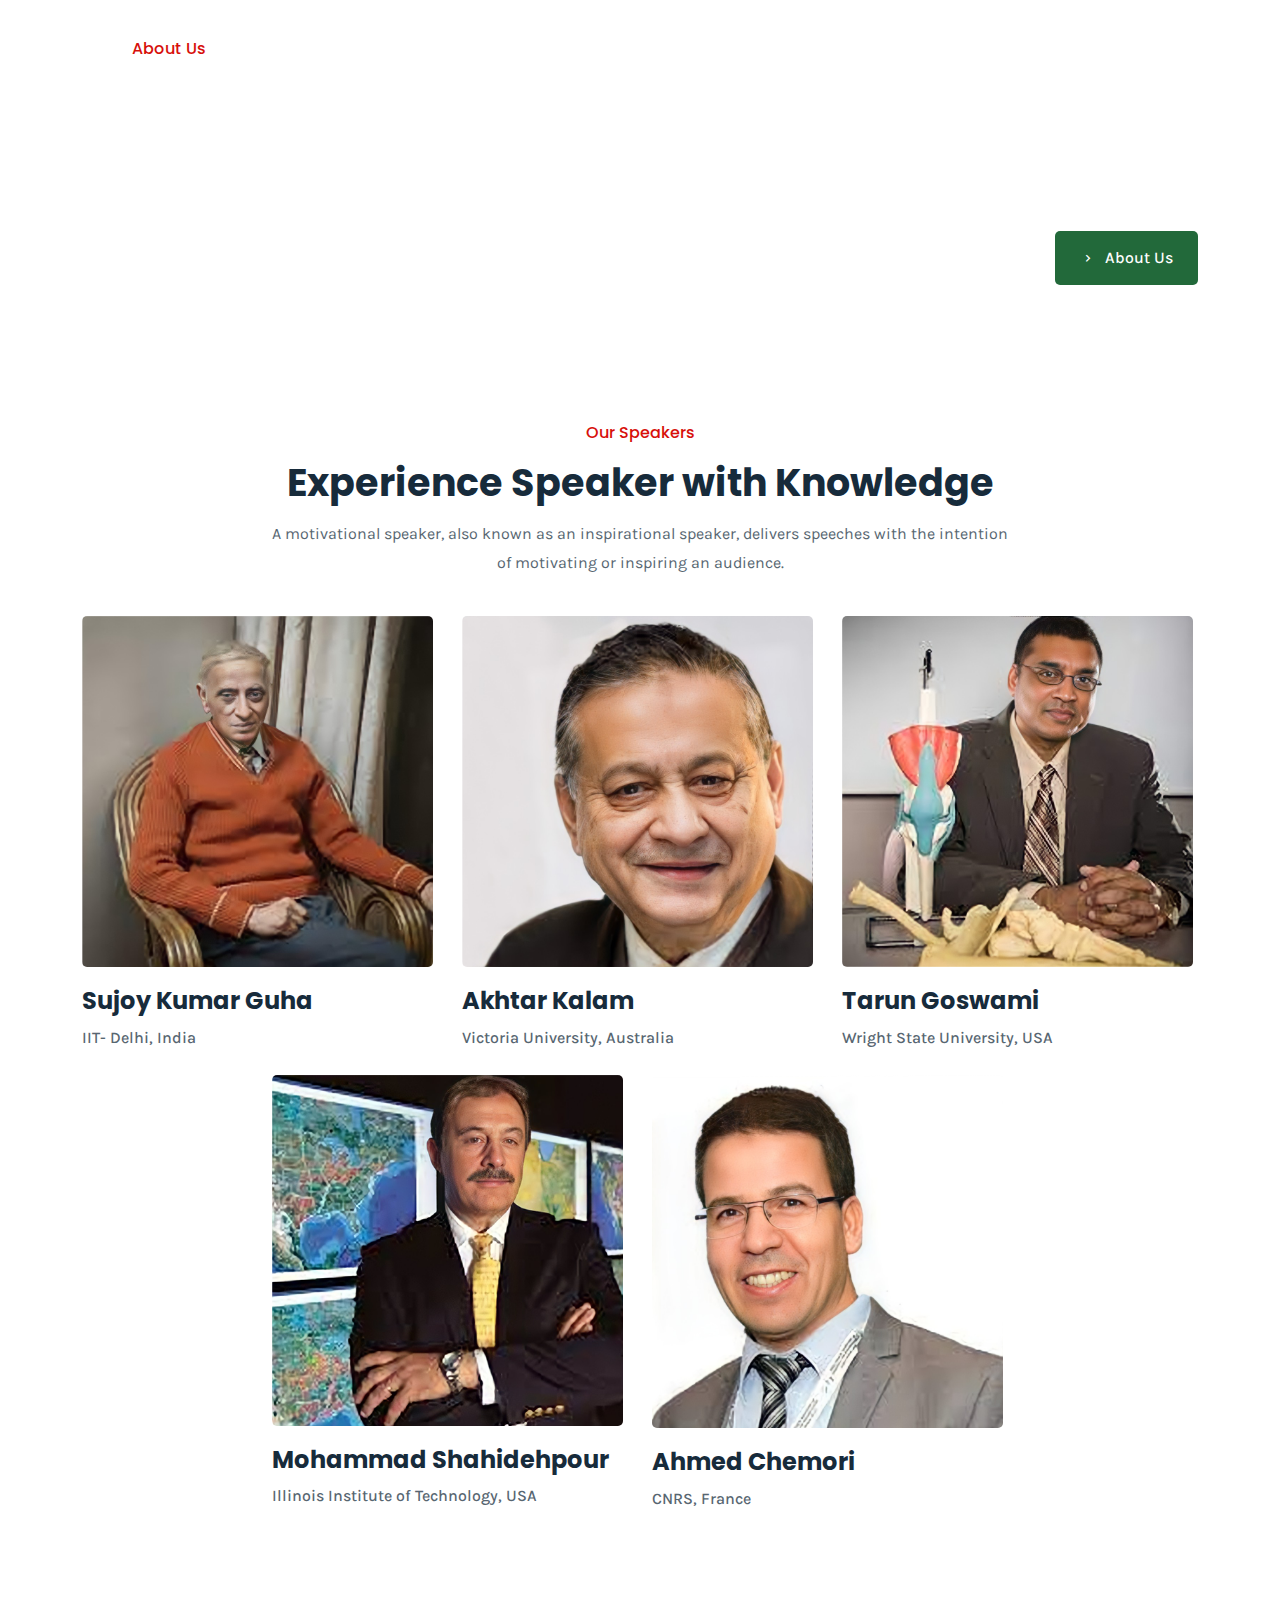
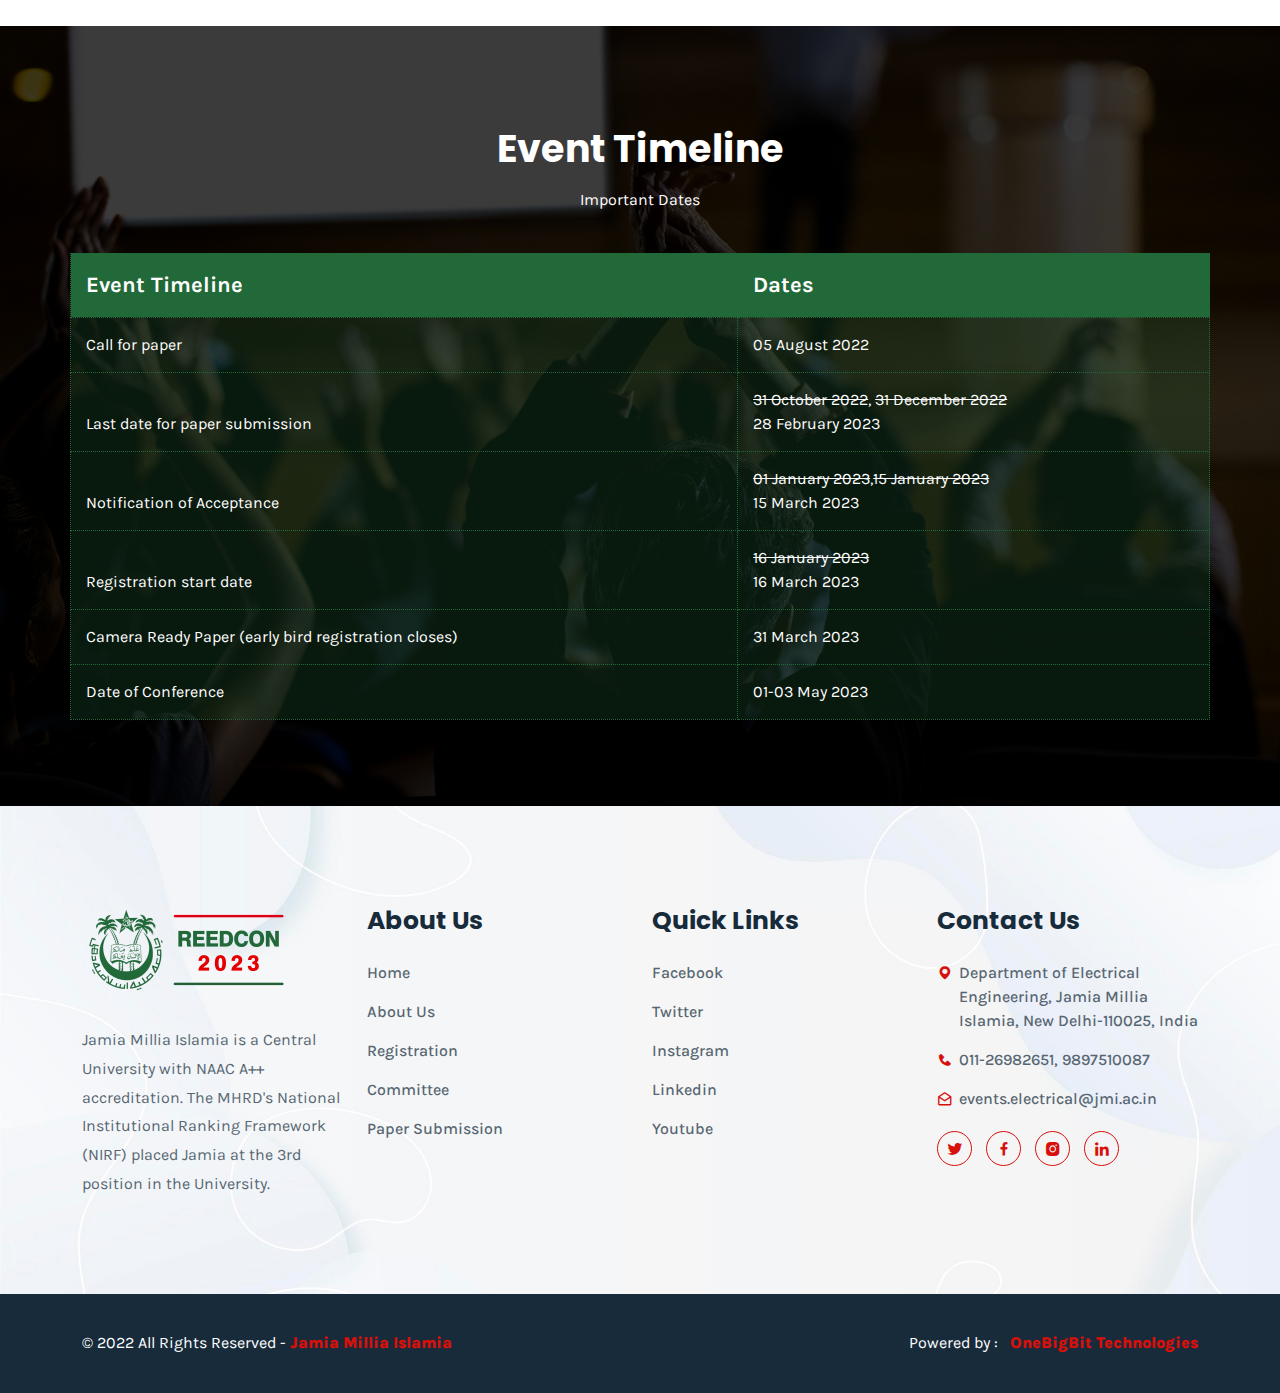
==== commit def43374: "ok" ====
--- a/index.html
+++ b/index.html
@@ -119,7 +119,7 @@
     </div> <!-- End Main Slides Area -->
     <br>
    <marquee  behavior="alternate"><font size="5" color="red"><bold>   “The conference will be organized in Hybrid(Online/Physical) mode." <a href="" target="_blank"
-                                style="color: #f5571a;"></a>The notification of acceptance/ rejection along with the extended early bid registration date will be intimated by 24 March 2023 through email.</bold></font></marquee>
+                                style="color: #f5571a;"></a>The notification of acceptance/ rejection along with the extended early bid registration date will be intimated by 02 April 2023 through email.</bold></font></marquee>
     <div class="about-us-area ptb-100">
         <div class="container">
             <div class="row align-items-center">
